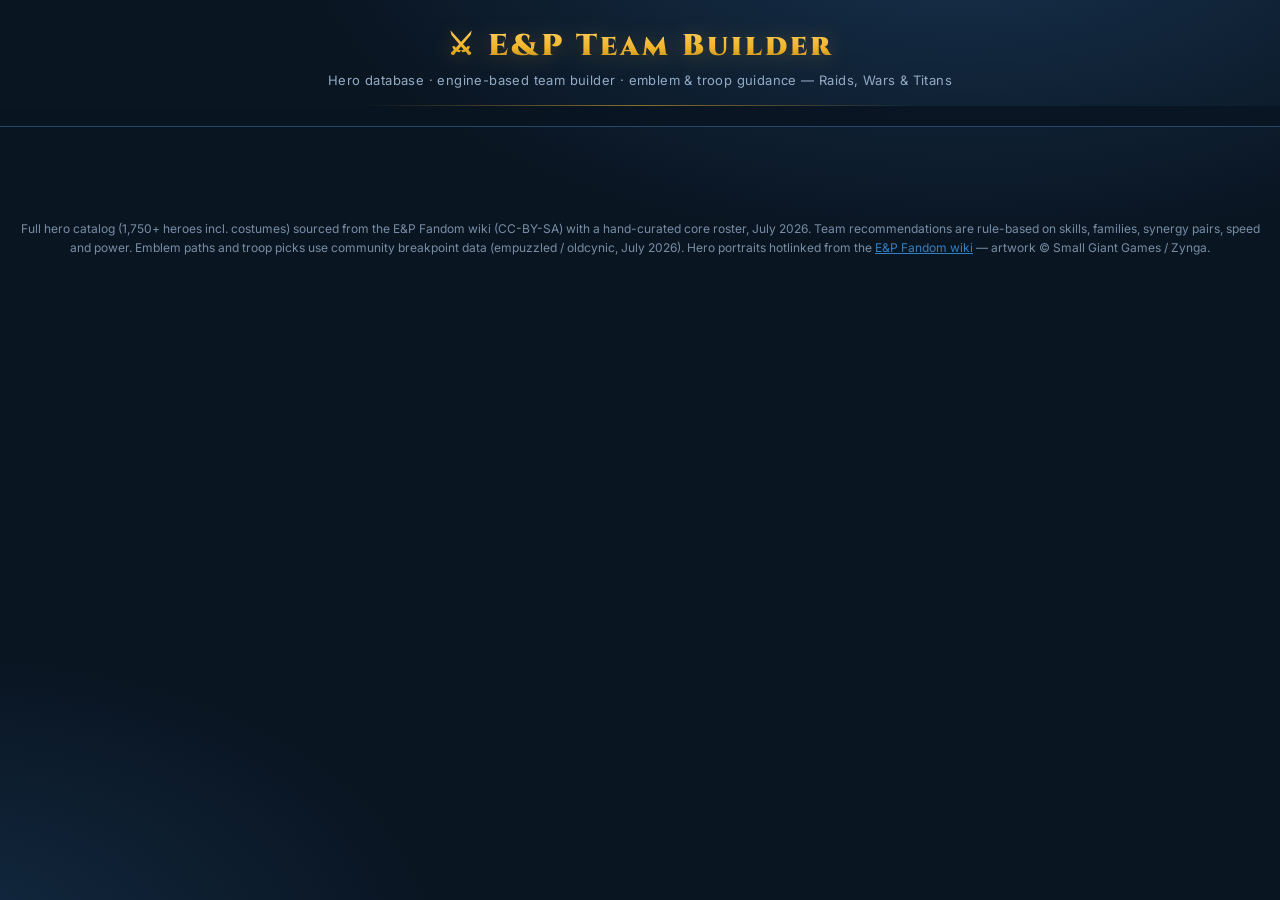
==== app_template.html @ 2db9dbaa "Add files via upload" ====
<!DOCTYPE html>
<html lang="en">
<head>
<meta charset="UTF-8">
<meta name="viewport" content="width=device-width, initial-scale=1.0">
<meta name="referrer" content="no-referrer">
<title>E&P Team Builder</title>
<link rel="preconnect" href="https://fonts.googleapis.com">
<link rel="preconnect" href="https://fonts.gstatic.com" crossorigin>
<link href="https://fonts.googleapis.com/css2?family=Cinzel:wght@600;700;900&family=Inter:wght@400;600;700;800&display=swap" rel="stylesheet">
<style>
:root{
  --bg:#0a1522; --panel:rgba(20,37,56,.75); --panel-solid:#152638; --panel2:#1c334d; --line:#27466a; --line2:#3a5f88;
  --txt:#e3edf8; --dim:#93abc4;
  --holy:#c19b1c; --dark:#7d3f9e; --ice:#2e86c1; --nature:#22995a; --fire:#cf4335;
  --gold:#f0b429; --gold2:#ffd166; --accent:#3d9be9;
  --radius:14px;
}
*{box-sizing:border-box;margin:0;padding:0}
html{scroll-behavior:smooth}
body{
  background:
    radial-gradient(1100px 560px at 75% -10%, #17334f 0%, transparent 60%),
    radial-gradient(900px 520px at -5% 105%, #122a42 0%, transparent 55%),
    var(--bg);
  color:var(--txt);
  font-family:'Inter','Segoe UI',Arial,sans-serif;
  min-height:100vh;
  font-size:14.5px;
}
::-webkit-scrollbar{width:10px;height:10px}
::-webkit-scrollbar-track{background:var(--bg)}
::-webkit-scrollbar-thumb{background:var(--line2);border-radius:6px}
::-webkit-scrollbar-thumb:hover{background:var(--accent)}

/* ---------- header & nav ---------- */
header{padding:26px 24px 18px;text-align:center;position:relative}
header:after{content:"";position:absolute;left:50%;bottom:0;transform:translateX(-50%);width:min(560px,80%);height:1px;
  background:linear-gradient(90deg,transparent,var(--gold),transparent);opacity:.55}
header h1{
  font-family:'Cinzel',serif;font-weight:900;font-size:30px;letter-spacing:3px;
  background:linear-gradient(180deg,var(--gold2),var(--gold) 55%,#a87c12);
  -webkit-background-clip:text;background-clip:text;-webkit-text-fill-color:transparent;
  filter:drop-shadow(0 2px 10px rgba(240,180,41,.25));
}
header p{color:var(--dim);font-size:13px;margin-top:6px;letter-spacing:.4px}
nav{
  display:flex;justify-content:center;gap:6px;padding:10px 12px;flex-wrap:wrap;
  position:sticky;top:0;z-index:40;
  background:rgba(10,21,34,.85);backdrop-filter:blur(12px);-webkit-backdrop-filter:blur(12px);
  border-bottom:1px solid var(--line);
}
nav button{
  background:transparent;color:var(--dim);border:1px solid transparent;
  padding:9px 16px;border-radius:999px;cursor:pointer;font-size:13.5px;font-weight:700;font-family:inherit;
  transition:all .18s ease;letter-spacing:.2px;
}
nav button:hover{color:var(--txt);background:var(--panel2)}
nav button.active{
  background:linear-gradient(180deg,#2b5782,#1c334d);color:var(--gold2);
  border-color:var(--line2);box-shadow:0 0 0 1px rgba(240,180,41,.25), 0 4px 14px rgba(0,0,0,.35);
}
main{max-width:1140px;margin:0 auto;padding:26px 20px 40px}
.tab{display:none}
.tab.show{display:block;animation:fadeUp .3s ease}
@keyframes fadeUp{from{opacity:0;transform:translateY(10px)}to{opacity:1;transform:translateY(0)}}
h2{font-family:'Cinzel',serif;color:var(--gold);font-size:22px;letter-spacing:1.2px;margin-bottom:10px}
.mcard h4{font-family:'Cinzel',serif}

/* ---------- controls ---------- */
.bar{display:flex;gap:8px;flex-wrap:wrap;align-items:center;margin-bottom:14px}
.bar input[type=text],.bar select,.addform input,.addform select,.addform textarea{
  background:var(--panel2);border:1px solid var(--line);color:var(--txt);
  padding:9px 13px;border-radius:10px;font-size:13.5px;font-family:inherit;
  transition:border-color .15s ease, box-shadow .15s ease;
}
.bar input[type=text]:focus,.bar select:focus,.addform input:focus,.addform select:focus,.addform textarea:focus{
  outline:none;border-color:var(--accent);box-shadow:0 0 0 3px rgba(61,155,233,.18);
}
.bar input[type=text]{flex:1;min-width:170px}
.chipbtn{
  background:var(--panel2);border:1px solid var(--line);color:var(--txt);
  padding:8px 14px;border-radius:999px;cursor:pointer;font-size:13px;font-weight:600;font-family:inherit;
  transition:all .15s ease;
}
.chipbtn:hover{border-color:var(--line2);transform:translateY(-1px)}
.chipbtn.on{outline:2px solid var(--gold);color:var(--gold2)}
.count{color:var(--gold);font-weight:800;margin-left:auto;font-size:13.5px;letter-spacing:.3px}
.go{
  background:linear-gradient(180deg,var(--gold2),var(--gold) 60%,#c98f13);
  color:#241a00;border:none;padding:13px 30px;border-radius:12px;
  font-size:15px;font-weight:800;cursor:pointer;letter-spacing:1px;font-family:inherit;
  box-shadow:0 6px 20px rgba(240,180,41,.28), inset 0 1px 0 rgba(255,255,255,.4);
  transition:all .18s ease;
}
.go:hover{transform:translateY(-2px);box-shadow:0 10px 26px rgba(240,180,41,.4), inset 0 1px 0 rgba(255,255,255,.4)}
.go:active{transform:translateY(0)}

/* ---------- hero cards ---------- */
.grid{display:grid;grid-template-columns:repeat(auto-fill,minmax(205px,1fr));gap:9px}
.hero{
  background:var(--panel);border:1px solid var(--line);border-left:4px solid gray;border-radius:12px;
  padding:10px 12px;cursor:pointer;user-select:none;opacity:.4;
  transition:all .18s ease;position:relative;backdrop-filter:blur(6px);
}
.hero:hover{transform:translateY(-2px);border-color:var(--line2)}
.hero.sel{opacity:1;box-shadow:inset 0 0 0 1px rgba(240,180,41,.45), 0 4px 14px rgba(0,0,0,.3)}
.hero .nm{font-weight:800;font-size:14px;letter-spacing:.2px}
.hero .meta{color:var(--dim);font-size:11.5px;margin-top:3px;line-height:1.45}
.hero .pw{float:right;color:var(--gold);font-weight:800;font-size:13px}
.el-Holy{border-left-color:var(--holy)}.el-Dark{border-left-color:var(--dark)}.el-Ice{border-left-color:var(--ice)}.el-Nature{border-left-color:var(--nature)}.el-Fire{border-left-color:var(--fire)}
.el-Holy:hover{box-shadow:0 4px 18px rgba(193,155,28,.25)}
.el-Dark:hover{box-shadow:0 4px 18px rgba(125,63,158,.3)}
.el-Ice:hover{box-shadow:0 4px 18px rgba(46,134,193,.3)}
.el-Nature:hover{box-shadow:0 4px 18px rgba(34,153,90,.3)}
.el-Fire:hover{box-shadow:0 4px 18px rgba(207,67,53,.3)}
.dbcard{opacity:1}
.sbslot.empty{background:var(--panel2);border:2px dashed var(--line2);color:var(--dim);box-shadow:none}
.selslot{outline:2px solid var(--accent) !important;outline-offset:1px}
.sbclear{position:absolute;top:6px;right:9px;cursor:pointer;font-size:12px;opacity:.75;z-index:2}
.sbclear:hover{opacity:1;color:#ffd166}
.sbpick.used{opacity:.25;pointer-events:none}
.cprow{clear:both;margin-top:7px;padding-top:6px;border-top:1px solid var(--line);font-size:11.5px;color:var(--dim);display:flex;align-items:center;gap:4px;flex-wrap:wrap}
.cprow b{color:var(--gold2);min-width:12px;text-align:center}
.cplab{font-size:10.5px;letter-spacing:.4px;text-transform:uppercase}
.cpbtn{display:inline-block;width:18px;height:18px;line-height:16px;text-align:center;border:1px solid var(--line2);border-radius:5px;cursor:pointer;user-select:none;background:var(--panel2)}
.cpbtn:hover{color:var(--gold2);border-color:var(--gold)}
.gbar{display:inline-block;width:min(240px,60vw);height:8px;background:rgba(10,21,34,.8);border:1px solid var(--line);border-radius:5px;overflow:hidden;vertical-align:middle;margin-top:3px}
.gbar span{display:block;height:100%;border-radius:5px;transition:width .25s ease}
.calc{background:rgba(10,21,34,.55);border:1px solid var(--line);border-radius:12px;padding:12px 14px;margin-top:12px}
.calchead{font-family:'Cinzel',serif;color:var(--gold);font-size:13px;letter-spacing:.5px;margin-bottom:9px}
.calcrow{display:flex;align-items:center;gap:6px;flex-wrap:wrap;margin:6px 0}
.calclab{font-size:11px;text-transform:uppercase;letter-spacing:.5px;color:var(--dim);width:82px;flex-shrink:0}
.calcbtn{background:var(--panel2);border:1px solid var(--line);border-radius:7px;padding:5px 11px;font-size:12px;cursor:pointer;user-select:none}
.calcbtn:hover{border-color:var(--line2)}
.calcbtn.on{background:linear-gradient(180deg,#2b5782,#1c334d);color:var(--gold2);border-color:var(--gold)}
.calcrange{flex:1;min-width:120px;accent-color:var(--gold)}
.calcstats{display:grid;grid-template-columns:repeat(4,1fr);gap:7px;margin-top:10px}
.cst{background:var(--panel);border:1px solid var(--line);border-left:3px solid gray;border-radius:8px;padding:7px 4px;text-align:center;font-size:11px;color:var(--dim)}
.cst b{color:var(--txt);font-size:16px}
.hport{float:left;width:44px;height:44px;border-radius:9px;margin-right:9px;object-fit:cover;object-position:top;border:1px solid var(--line2);background:#0d1b2a}
.sport{width:54px;height:54px;border-radius:50%;object-fit:cover;object-position:top;margin:4px auto 2px;border:2px solid rgba(255,255,255,.55);box-shadow:0 2px 10px rgba(0,0,0,.45);background:#0d1b2a}
.mport{width:88px;height:88px;border-radius:12px;object-fit:cover;object-position:top;border:2px solid var(--line2);background:#0d1b2a}

/* ---------- team cards ---------- */
.teamcard{
  background:var(--panel);border:1px solid var(--line);border-radius:var(--radius);
  padding:18px;margin:18px 0;backdrop-filter:blur(6px);
  box-shadow:0 8px 28px rgba(0,0,0,.28);animation:fadeUp .35s ease;
}
.teamcard h3{font-family:'Cinzel',serif;color:var(--gold);margin-bottom:4px;font-size:17px;letter-spacing:.8px}
.teamcard .sub{color:var(--dim);font-size:12.5px;margin-bottom:13px}
.lineup{display:grid;grid-template-columns:repeat(5,1fr);gap:9px}
@media(max-width:700px){.lineup{grid-template-columns:repeat(2,1fr)}}
.slot{
  border-radius:12px;padding:12px 8px;color:#fff;text-align:center;min-height:130px;
  display:flex;flex-direction:column;justify-content:center;cursor:pointer;
  position:relative;overflow:hidden;
  transition:transform .18s ease, box-shadow .18s ease;
  box-shadow:0 4px 12px rgba(0,0,0,.35), inset 0 1px 0 rgba(255,255,255,.18);
}
.slot:before{content:"";position:absolute;inset:0;background:linear-gradient(160deg,rgba(255,255,255,.16),transparent 45%);pointer-events:none}
.slot:hover{transform:translateY(-3px);box-shadow:0 10px 22px rgba(0,0,0,.45), inset 0 1px 0 rgba(255,255,255,.18)}
.slot .pos{font-size:9.5px;letter-spacing:1.6px;text-transform:uppercase;opacity:.8;font-weight:700}
.slot .n{font-weight:800;font-size:14px;margin:4px 0;text-shadow:0 1px 3px rgba(0,0,0,.5)}
.slot .d{font-size:11px;opacity:.92}
.tankslot{outline:2px solid rgba(240,180,41,.75);outline-offset:1px}
.bg-Holy{background:linear-gradient(165deg,#d8b62e,#8a6d0d)}
.bg-Dark{background:linear-gradient(165deg,#9455b8,#5b2a78)}
.bg-Ice{background:linear-gradient(165deg,#3f9ad8,#1c5e8f)}
.bg-Nature{background:linear-gradient(165deg,#2eb56e,#177a43)}
.bg-Fire{background:linear-gradient(165deg,#e05a4b,#9e2f24)}
.why{
  background:rgba(28,51,77,.55);border-left:3px solid var(--gold);border-radius:10px;
  padding:12px 15px;margin-top:13px;font-size:13px;line-height:1.65;
}
.why b{color:var(--gold2)}
.pill{
  display:inline-block;background:var(--panel2);border:1px solid var(--line);border-radius:999px;
  padding:3px 11px;font-size:11px;color:var(--dim);margin:2px;font-weight:600;letter-spacing:.2px;
}
.note{
  background:rgba(28,51,77,.5);border-left:3px solid var(--accent);
  padding:11px 15px;border-radius:10px;color:var(--dim);font-size:13px;margin:12px 0;line-height:1.6;
}
.note b{color:var(--txt)}
.selrow{display:flex;gap:10px;align-items:center;flex-wrap:wrap;margin-bottom:14px}
.selrow label{font-size:13.5px;color:var(--dim);font-weight:600}
.addform{display:grid;grid-template-columns:repeat(auto-fit,minmax(180px,1fr));gap:10px;margin-top:12px}
.addform textarea{grid-column:1/-1;min-height:74px}
.addform select,.addform input,#lgTeam select,#lgEnemy select{min-width:0;width:100%}
details{margin-top:18px}
summary{cursor:pointer;color:var(--accent);font-weight:700;font-size:14px}
summary:hover{color:var(--gold2)}

/* ---------- modal ---------- */
.modal{
  position:fixed;inset:0;background:rgba(4,10,18,.72);display:none;z-index:50;
  overflow:auto;padding:34px 14px;backdrop-filter:blur(6px);-webkit-backdrop-filter:blur(6px);
}
.modal.show{display:block}
.mcard{
  max-width:790px;margin:0 auto;background:linear-gradient(180deg,#182c44,#12233a);
  border:1px solid var(--line2);border-radius:16px;padding:22px 26px;
  box-shadow:0 24px 70px rgba(0,0,0,.55);animation:fadeUp .28s ease;
}
.mcard h4{color:var(--gold);margin:16px 0 5px;font-size:15px;letter-spacing:.8px}
.mcard p{font-size:13.5px;line-height:1.65;color:var(--txt)}
.mcard .note{margin:6px 0}
footer{text-align:center;color:var(--dim);font-size:12px;padding:26px 16px;line-height:1.6;opacity:.8}
@media(max-width:640px){
  header h1{font-size:22px;letter-spacing:2px}
  main{padding:18px 12px 32px}
  .grid{grid-template-columns:repeat(auto-fill,minmax(160px,1fr))}
}
</style>
</head>
<body>
<header>
  <h1>⚔ E&P Team Builder</h1>
  <p>Hero database · engine-based team builder · emblem &amp; troop guidance — Raids, Wars &amp; Titans</p>
</header>
<nav id="nav"></nav>
<main>

<section class="tab" id="tab-roster">
  <h2>My Roster</h2>
  <div class="note">The full catalog is here — <b>select only the heroes you own</b>, then set <b>copies</b> (duplicates can fill multiple war teams) and <b>🎭 costumes owned</b> (each adds a stat bonus the engine counts). Team suggestions use your selection; the Hero Database tab always shows everyone.</div>
  <div class="bar">
    <button class="chipbtn" id="rvMine">👤 My heroes</button>
    <button class="chipbtn" id="rvAll">➕ Add heroes</button>
  </div>
  <div class="bar">
    <input type="text" id="search" placeholder="Search heroes…">
    <select id="fClass"><option value="">All classes</option></select>
    <select id="fFam"><option value="">All families</option></select>
    <span class="count" id="selCount"></span>
  </div>
  <div class="bar" id="elFilters"></div>
  <div class="bar">
    <button class="chipbtn" id="selAll">Select all shown</button>
    <button class="chipbtn" id="selNone">Clear all</button>
    <button class="chipbtn" id="rosterExport">⬇ Export roster</button>
    <label class="chipbtn" style="cursor:pointer">⬆ Import roster<input type="file" id="rosterImport" accept=".json" style="display:none"></label>
  </div>
  <div class="grid" id="heroGrid"></div>
  <details>
    <summary>➕ Add a hero not in the database</summary>
    <div class="note">Paste the hero's special-skill text and the app will auto-detect its roles (heal, taunt, mana control, etc.). Custom heroes are saved in your browser.</div>
    <div class="addform">
      <input id="anName" placeholder="Name">
      <select id="anEl"><option>Fire</option><option>Ice</option><option>Nature</option><option>Holy</option><option>Dark</option></select>
      <select id="anSpeed"><option>Very Fast</option><option>Fast</option><option selected>Average</option><option>Slow</option><option>Very Slow</option><option>Charge</option><option>Magic</option></select>
      <input id="anFam" placeholder="Family">
      <select id="anCls"><option>Barbarian</option><option>Cleric</option><option>Druid</option><option>Fighter</option><option>Monk</option><option>Paladin</option><option>Ranger</option><option>Rogue</option><option>Sorcerer</option><option>Wizard</option></select>
      <input id="anPw" placeholder="Power (e.g. 1700)" type="number">
      <textarea id="anSkill" placeholder="Paste special skill + passives text here for auto-tagging…"></textarea>
      <button class="chipbtn" id="anAdd">Add hero</button>
    </div>
  </details>
</section>

<section class="tab" id="tab-db">
  <h2>Hero Database</h2>
  <div class="note">Browse every hero — search name, skill or passive text (try "taunt", "revive", "fiend"), filter, then click any hero for full details, an <b>emblem path</b>, a <b>troop recommendation</b> and their <b>best partners</b>. Heroes in team suggestions are clickable too.</div>
  <div class="bar">
    <input type="text" id="dbSearch" placeholder="Search name, skill or passive text…">
    <select id="dbEl"><option value="">All elements</option><option>Fire</option><option>Ice</option><option>Nature</option><option>Holy</option><option>Dark</option></select>
    <select id="dbClass"><option value="">All classes</option></select>
    <select id="dbRarity"><option value="">All rarities</option><option value="5">5★</option><option value="4">4★</option><option value="3">3★</option><option value="2">1–2★</option></select>
    <select id="dbSpeed"><option value="">All speeds</option></select>
    <select id="dbFam"><option value="">All families</option></select>
    <select id="dbTag"><option value="">All roles</option></select>
    <select id="dbSort"><option value="power">Sort: Power</option><option value="name">Sort: Name</option><option value="speed">Sort: Speed</option></select>
  </div>
  <div class="bar"><span class="count" id="dbCount"></span></div>
  <div class="grid" id="dbGrid"></div>
</section>

<section class="tab" id="tab-builder">
  <h2>Team Builder</h2>
  <div class="note">Build any five-hero team and get <b>live analysis</b> — synergy rules firing, anti-synergy warnings, speed curve, colors and an engine score <b>graded against the best team your roster can field</b> (Very weak → Elite). Click a slot to select it, then click a hero below to place them (or just click heroes to fill left-to-right). Save teams and log results in one click. Every suggestion card also has a 🛠️ button that opens it here.</div>
  <div class="bar" data-ctxbar></div>
  <div class="lineup" id="sbSlots"></div>
  <div class="bar" style="margin-top:10px">
    <button class="chipbtn" id="sbArrange">✨ Auto-arrange</button>
    <button class="chipbtn" id="sbClear">Clear team</button>
    <input type="text" id="sbName" placeholder="Team name…" style="max-width:200px">
    <button class="chipbtn" id="sbSave">💾 Save team</button>
  </div>
  <div id="sbAnalysis"></div>
  <div id="sbSaved"></div>
  <h2 style="margin-top:18px;font-size:17px">Pick heroes</h2>
  <div class="bar">
    <input type="text" id="sbSearch" placeholder="Search heroes…">
    <select id="sbEl"><option value="">All elements</option><option>Fire</option><option>Ice</option><option>Nature</option><option>Holy</option><option>Dark</option></select>
  </div>
  <div class="grid" id="sbGrid"></div>
</section>

<section class="tab" id="tab-counter">
  <h2>Counter-Planner</h2>
  <div class="note">Enter an enemy defense (any hero in the catalog — you don't need to own them; middle slot = their tank). The app reads their threats and builds the best counter from <b>your roster</b>: heal-block against healers, anti-revive against Nine Lives, bypass against counterattack. Save enemy defenses for war planning.</div>
  <div class="bar" data-ctxbar></div>
  <div class="lineup" id="enSlots"></div>
  <div class="bar" style="margin-top:10px">
    <button class="chipbtn" id="enClear">Clear enemy team</button>
    <input type="text" id="enName" placeholder="Enemy / war target name…" style="max-width:220px">
    <button class="chipbtn" id="enSave">💾 Save enemy defense</button>
  </div>
  <div id="enOut"></div>
  <div id="enSaved"></div>
  <h2 style="margin-top:18px;font-size:17px">Pick enemy heroes (full catalog)</h2>
  <div class="bar">
    <input type="text" id="enSearch" placeholder="Search heroes…">
    <select id="enEl"><option value="">All elements</option><option>Fire</option><option>Ice</option><option>Nature</option><option>Holy</option><option>Dark</option></select>
  </div>
  <div class="grid" id="enGrid"></div>
</section>

<section class="tab" id="tab-defense">
  <h2>Raid / War Defense</h2>
  <div class="note">Builds defenses around <b>engines</b>: family synergies, always-on passives, taunt→payoff loops, mana denial + heal-block chains — then checks speed curve and element spread. Top 3 options shown. <b>Scores are graded against the strongest lineup your roster can field</b> under the selected battle rules — 100% = your ceiling.</div>
  <div class="bar" data-ctxbar></div>
  <div class="bar">
    <button class="go" onclick="runDefense()">Build my best defenses</button>
    <button class="chipbtn" onclick="runRuleMatrix()" style="padding:12px 18px">📜 Best team for every battle rule</button>
  </div>
  <div id="defOut"></div>
  <div id="ruleMatrixOut"></div>
</section>

<section class="tab" id="tab-offense">
  <h2>Raid Offense (3-2 stack)</h2>
  <div class="selrow">
    <label>Enemy tank color:</label>
    <span id="tankColors"></span>
  </div>
  <div class="bar" data-ctxbar></div>
  <div id="offOut"></div>
</section>

<section class="tab" id="tab-war">
  <h2>War Offense — 6 Teams</h2>
  <div class="note">Six attack teams with no hero reused, each color-stacked against a different tank color, each with a healer/support pair where possible.</div>
  <div class="bar" data-ctxbar></div>
  <button class="go" onclick="runWar()">Build my 6 war teams</button>
  <div id="warOut"></div>
</section>

<section class="tab" id="tab-titan">
  <h2>Titans</h2>
  <div class="selrow">
    <label>Titan color:</label>
    <span id="titanColors"></span>
  </div>
  <div id="titanOut"></div>
</section>

<section class="tab" id="tab-log">
  <h2>Battle Log</h2>
  <div class="note">Log battles as you play — over time this shows which teams actually win <b>for you</b>. Saved in your browser; Export to back it up.</div>
  <div class="note" style="border-left-color:var(--gold)">
    <div data-learnbadge>🧠 Learning: no community data loaded yet</div>
    <label style="display:block;margin-top:8px;cursor:pointer"><input type="checkbox" id="shareToggle"> <b>Share my battle results with the alliance tool</b> — anonymous (a random ID, hero names, result, war rule). Helps the recommendations learn what actually wins. You can turn this off anytime.</label>
  </div>
  <div class="addform">
    <select id="lgMode"><option>Raid Attack</option><option>Raid Defense</option><option>War Attack</option><option>Tournament</option></select>
    <select id="lgResult"><option>Win</option><option>Loss</option></select>
    <input id="lgNote" placeholder="Notes (key moment, what actually decided it…)">
    <div style="grid-column:1/-1"><div class="cplab" style="margin:6px 0 2px">🎲 Board luck <span style="text-transform:none;color:var(--dim)">— one tap, be honest: lucky wins count less, unlucky losses count more</span></div><div id="lgBoard" style="display:flex;gap:6px;flex-wrap:wrap"><button type="button" class="chipbtn" data-b="bad">😖 Bad board</button><button type="button" class="chipbtn on" data-b="normal">😐 Normal</button><button type="button" class="chipbtn" data-b="great">🍀 Great board</button></div></div>
    <div style="grid-column:1/-1"><div class="cplab" style="margin:6px 0 2px">📏 Margin <span style="text-transform:none;color:var(--dim)">— optional: how decisive was it? (tap again to clear)</span></div><div id="lgMargin" style="display:flex;gap:6px;flex-wrap:wrap"><button type="button" class="chipbtn" data-v="close">😅 Close</button><button type="button" class="chipbtn" data-v="comfortable">👍 Comfortable</button><button type="button" class="chipbtn" data-v="blowout">💪 Blowout</button></div></div>
    <div style="grid-column:1/-1;display:none" id="lgWhyRow"><div class="cplab" style="margin:6px 0 2px">💥 Why the loss? <span style="text-transform:none;color:var(--dim)">— optional, one tap</span></div><div id="lgWhy" style="display:flex;gap:6px;flex-wrap:wrap"><button type="button" class="chipbtn" data-v="misplay">🤦 Misplay</button><button type="button" class="chipbtn" data-v="matchup">🧩 Bad matchup</button><button type="button" class="chipbtn" data-v="powergap">📉 Power gap</button></div></div>
    <div style="grid-column:1/-1"><div class="cplab" style="margin:2px 0">⚔ Your team</div><div id="lgTeam" style="display:grid;grid-template-columns:repeat(auto-fit,minmax(120px,1fr));gap:6px"></div></div>
    <div style="grid-column:1/-1"><div class="cplab" style="margin:6px 0 2px">⭐ Your MVP <span style="text-transform:none;color:var(--dim)">— optional: tap who carried</span></div><div id="lgMvp" style="display:flex;gap:6px;flex-wrap:wrap"></div></div>
    <div style="grid-column:1/-1"><div class="cplab" style="margin:6px 0 2px">🛡 Enemy team <span style="text-transform:none;color:var(--dim)">— optional, but it trains the counter engine</span></div><div id="lgEnemy" style="display:grid;grid-template-columns:repeat(auto-fit,minmax(120px,1fr));gap:6px"></div></div>
    <div style="grid-column:1/-1"><div class="cplab" style="margin:6px 0 2px">🎯 Biggest threat <span style="text-transform:none;color:var(--dim)">— optional: tap the enemy that wrecked your plan</span></div><div id="lgThreat" style="display:flex;gap:6px;flex-wrap:wrap"></div></div>
    <button class="chipbtn" id="lgAdd">➕ Log battle</button>
    <button class="chipbtn" id="lgExport">Export JSON</button>
    <label class="chipbtn" style="text-align:center">Import<input type="file" id="lgImport" style="display:none"></label>
  </div>
  <div id="lgStats"></div>
  <div id="lgTable"></div>
</section>

<div class="modal" id="heroModal"></div>
</main>
<footer>Full hero catalog (1,750+ heroes incl. costumes) sourced from the E&P Fandom wiki (CC-BY-SA) with a hand-curated core roster, July 2026. Team recommendations are rule-based on skills, families, synergy pairs, speed and power. Emblem paths and troop picks use community breakpoint data (empuzzled / oldcynic, July 2026). Hero portraits hotlinked from the <a href='https://empiresandpuzzles.fandom.com' style='color:var(--accent)'>E&P Fandom wiki</a> — artwork © Small Giant Games / Zynga. </footer>

<script>
const BASE_HEROES = __HERO_DATA__;
/* ===== community learning config ===== */
const SHARE_ENDPOINT = "https://script.google.com/macros/s/AKfycbzjQKdZzmf9QwwiXaBBofG3qHm-GkV03Sjt183ctfb8reunrWj9h_r3ie7_43DEDZBY/exec"; // <- set after setup (see SETUP_LEARNING.md)
let WR = null; // community win-rate data loaded from winrates.json
function learnAdj(h){
  if(!WR||!WR.hero) return 0;
  const rec = WR.hero[(typeof baseOf==="function"?baseOf(h):h.name)] || WR.hero[h.name];
  if(!rec||!rec.g) return 0;
  const K=20, SCALE=45;               // K = prior strength, SCALE = max +/- swing
  return (rec.g/(rec.g+K))*((rec.w/rec.g)-0.5)*SCALE;
}

/* ---------- constants ---------- */
const ELS = ["Fire","Ice","Nature","Holy","Dark"];
const STRONG = {Fire:"Nature",Nature:"Ice",Ice:"Fire",Holy:"Dark",Dark:"Holy"};   // attacker color -> beats tank color? (Fire strong vs Nature)
const COUNTER = {Fire:"Ice",Nature:"Fire",Ice:"Nature",Holy:"Dark",Dark:"Holy"};  // tank color -> color to bring vs it? computed below
const BRING = {}; ELS.forEach(t=>{ BRING[t] = Object.keys(STRONG).find(a=>STRONG[a]===t); }); // vs tank t bring BRING[t]
const SPEED = {"Very Fast":5,"Fast":4,"Charge":3.5,"Ninja":3.5,"Magic":3.5,"Styx":3.5,"Changing Tides":3.5,"Dancer":4,"Average":3,"Slow":2,"Very Slow":1};
const FAMS = {
 "Wild Cat":{w:14,max:3,d:"dodge chance + counter-damage scales per member; Nine Lives attrition"},
 "Brave & Beautiful":{w:12,max:3,d:"Humility charges faster; shared Beautiful Inside sustain"},
 "Construct":{w:10,max:3,d:"multiple charging cores = Killer Bot flood stripping enemy minions"},
 "Shark":{w:12,max:2,d:"Water-damage counterattack on anyone who specials them"},
 "Vegetable":{w:12,max:3,d:"stacking fiend engine that eats enemy healing"},
 "Outlaws":{w:12,max:3,d:"+50→70% critical chance for all members"},
 "Forsaken":{w:12,max:3,d:"crit + health bonus; Insanity floods and Minion Corruption"},
 "Cultist":{w:8,max:3,d:"Moth Dust every turn; punishes cleansers"},
 "Moth":{w:8,max:3,d:"Moth Dust every turn; punishes cleansers"},
 "Astral Dwarf":{w:10,max:3,d:"auto-dispels enemy buffs every turn + mana-cut resistance"},
 "Slime":{w:8,max:3,d:"all summoned minions/fiends gain attack"},
 "Nidavellir":{w:6,max:3,d:"+atk/def/HP per member"},
 "Mahayoddha":{w:10,max:3,d:"Growth: stacking +atk/+def every turn — long-fight monster"},
 "Myrkheim":{w:6,max:3,d:"resistance to Special Skill damage"},
 "Garrison Guard":{w:8,max:3,d:"free Mega Minion at battle start per member"},
 "Fox":{w:8,max:3,d:"stacking dodge chance"},
 "Plains Hunter":{w:6,max:4,d:"stacking attack bonus + Hunter's Marks"},
 "Woodland Faun":{w:8,max:2,d:"mana-cut resistance + anti-minion damage"},
 "Investigator":{w:10,max:3,d:"+20→40% attack AND health"},
 "Beach Party":{w:8,max:3,d:"stacking DoT resistance"},
 "Beowulf":{w:8,max:2,d:"cleanse when hit by specials"},
 "Titan Hunter":{w:6,max:3,d:"mana at battle start; huge vs Titans"},
 "Yang Jian Ghosts":{w:8,max:2,d:"mana refund when Ghost forms expire"},
 "Fleur de Sang":{w:8,max:2,d:"Blood Lily marks drain into family healing"},
 "Astral Elves":{w:6,max:2,d:"status effects last +1 turn"},
 "Kingdom":{w:4,max:3,d:"war Morale Boost"},
 "Sun":{w:5,max:3,d:"buff dispel on cast"},"Moon":{w:5,max:3,d:"cleanse on cast"},
 "Morlovia":{w:5,max:3,d:"+mana generation"},"Goblin":{w:5,max:3,d:"boosted-health removal when hit"},
 "Classic":{w:3,max:5,d:"+atk/def/heal; Superior talents at CL20"}
};


/* ---------- knowledge layer ---------- */
const HERO_NOTES = {
"Toon Poseidon":{o:"Fast 450% snipe + 3-turn team immunity to mana ailments and silence — lead him into mana-cutters.",d:"Sniper flank; Toon resist shrugs off 75% of ailments, mana cuts and dispels."},
"Toon Hel":{o:"Stops ALL enemy mana regen for 3 turns — cast right before their heroes charge.",d:"Mana-stop stalls the attacker mid-combo; Toon resist."},
"Seraphine":{o:"AoE nuke + healing block + mana slow — fire BEFORE their healer charges.",d:"Heal-block flank turns their sustain off; Beautiful Inside converts DoTs into self-healing."},
"Ivete":{o:"485% hit-3 + delayed uncleansable AoE Paralyze — breaks their charge turn.",d:"Paralyze punishes slow setups, but she is squishy on a wing at high cups."},
"Rawn":{d:"Taunt + Nine Lives x9 + Lithe Frame — near-unkillable wall with AoE knockdown.",o:"Portable taunt to shield squishy stacks from AoE defenses."},
"Cerissa":{o:"1100 boosted health + stacking damage reduction; re-heals every time an ally casts — glue for any stack.",d:"Overheal flank that outpaces chip damage."},
"Laurent":{d:"Purpose-built tank: Taunt + Stoneskin, and at 60 Humility a 600% bypass snipe.",o:"Bring into counterattack teams — Stoneskin ignores the reflect."},
"Zondalath":{o:"45% heal + UNDISPELLABLE -50% team damage + ramping attack gift — best all-round support in the roster.",d:"Hinder Mana passive: enemies get -80% mana from skills; undispellable team DR."},
"Auberguy":{o:"-800 max HP AoE + buff harvest + evolving fiend engine. Very Slow — pair with a mana battery.",d:"Fiends eat the attacker healing every single turn."},
"Borgholf":{o:"Ice-titan MVP: Spike Traps -65% def vs Ice titans and starts charged.",d:"Better spent on offense and titans."},
"Hu Sanniang":{o:"Crit sniper; cleanses your team on crit and stacks +damage on the target."},
"Indigon":{o:"AoE + stacking +6% damage taken + fiend engine that ignores counterattacks and ailment immunity."},
"Vernon":{o:"Edge-sniper that forces enemy wings to HEAL YOUR team (Mindless Heal) — great vs reverse formations."},
"Halwinter":{d:"Classic wall: Taunt + 120% counter + 50% DR + ailment immunity, plus Killer Bot core.",o:"Defensive kit — keep him home."},
"Bonga":{o:"415% AoE + Tokri minions that STEAL a buff on every hit; Mahayoddha growth ramps each turn."},
"Gastille":{o:"THE tile multiplier: +150% normal attack for all five + 55% damage amp. Best raid and titan support you own — power stat is irrelevant.",d:"Keep him on offense; no defensive value."},
"Lyria":{o:"VF bypass sniper; Bard passive gives ALL enemies -50% mana from specials and cuts revives to 20% — the Nine Lives killer."},
"Merith":{o:"-1000 max HP hit-3 + dispel + delayed Paralyze; stacks revival reduction with Lyria (~3% effective revives)."},
"Edwin":{o:"AoE that bypasses buffs and LOCKS ailments in (no cleansing for 3 turns) — sets up your DoT stack."},
"Thaffer":{o:"Steals 25% mana + 70% of the target healing — single-target sustain killer.",d:"Nine Lives nuisance wing."},
"Gardered":{o:"Toxin + Deep Sleep on the wings; Moth Dust passive punishes cleansers."},
"Motsognir":{o:"Team-wide BYPASS + Frostfall Ward + ramping attack — the answer to counterattack and taunt defenses."},
"Lennart":{d:"Taunt + Nine Lives Wild Cat wall.",o:"AoE claw + attack delay."},
"Imagus":{o:"Lasting Greed converts their next 3 ailment-events into mana loss; halves enemy stacks.",d:"Nine Lives."},
"Zestique":{o:"Heal + 30% mana to neighbours + Slime Mega Minion — flank her next to a Very Slow nuker."},
"Gooric":{o:"+60% attack team-wide + Slime Revive insurance — cross-colour tile buffer for any stack."},
"Chloris":{o:"Uncleansable +50% attack while boosted — premium titan and tile buffer."},
"Salimata":{o:"Fast +45% team attack + heal — the Fire stack engine."},
"Hongyunxing":{o:"HoT + mana drip + auto-cleanse at the end of every turn — sustain engine vs DoT teams."},
"Elyzabel de Tuilleres":{o:"465% hit-3 + team immunity to skill-block + Sanguine Bat minions marking Blood Lilies."},
"Food Mimic":{o:"500% never-miss snipe that heals the team for 30% of damage, then the chest closes: 2 turns immune.",d:"Wing that hits, heals and hides."},
"Domitia":{d:"610-755% execute + dispel; Stylish converts 65% of incoming debuffs into buffs.",o:"Executes wounded targets and strips buffs on the way in."},
"Featherweight":{d:"Tank-slot vampire: steals buffs, 85% of healing AND ramping mana from the middle three.",o:"Slow — needs board control on offense."},
"Hai'Kala":{o:"Chain heal + cleanse + destroys allied fiends + Shark Mega Minion granting dispel immunity — premium sustain.",d:"Shark counter chips everyone who specials her."},
"Sha-Arr":{o:"650% snipe + one extra hit per allied minion + -50% attack — minion-army finisher.",d:"Shark counter + dispel-immunity minions."},
"Dancrag":{d:"45% heal + up to 65% revive chance + 4-turn team ailment immunity — the reset button.",o:"Same reset vs ailment-heavy defenses."},
"He Gui":{o:"Dispel + 565% + huge stubborn DoT; if burst below 75% he ghosts: 2 turns untouchable, auto-hitting.",d:"Anti-snipe — killing him fast triggers Vengeful Ghost."},
"Melonius":{o:"25-50% team mana + Uproot removes even UNCLEANSABLE ailments — enables Very Slow nukers.",d:"Mana battery the attacker cannot ignore."},
"Pansius":{d:"Uncleansable Mesmerize (-40% def vs specials) + Camouflage: untargetable for 5 turns after casting.",o:"Softens priority targets for your snipers."},
"Hei Wu Chang":{o:"430% hit-3 that BYPASSES buffs + blocks all revives for 4 turns — bring vs Nine Lives and revive comps."},
"Zarek":{d:"VF 12-hit bleeder with Nine Lives x9 — the unkillable wing.",o:"Tile-count nuker in Nature stacks."},
"Ott":{o:"Overheal + Firestorm Ward + team dispel-immunity — anti-burst support.",d:"Sturdy support flank; Molten Core chips."},
"Bubo":{o:"Cleanse + destroys enemy-planted fiends on your team + 1550 overheal + Growth — the anti-fiend tech."},
"Tengo":{d:"Taunt tank whose delayed 480-1243 AoE bomb charges off the damage he soaks; heals 30% of his hit.",o:"Taunt cover for glass cannons."},
"Ajay":{o:"Chaining Bleed sniper with +150% vs minions — shreds minion walls."},
"Haradea":{d:"Hinder Mana: enemies gain -80% mana from ALL skills and passives, always on; punishes mana gains for 850.",o:"Same strangle works on offense vs mana-battery defenses."},
"Hiyori":{o:"Charge healer: at x3, 55% heal + 60% mass revive chance + full cleanse + mana engine."},
"Duval":{d:"Auto-Ransacks a buff (even undispellable) EVERY turn + Cheat Death redirects his first death.",o:"Steals Taunt and counterattack buffs before your stack swings."},
"Skiff":{o:"VF +45% team dodge + ailment and dispel immunity — opener vs AoE defenses.",d:"Dodge screen for slower chargers."},
"Nyctalos":{o:"Insanity flood; at 70 their minions become YOUR fiends — bring vs minion summoners.",d:"Ocular Rays chip the whole attack team."},
"Avestalon":{o:"Fire-titan specialist: Spike Traps + shield crit buff; modest in raids."},
"Rochefort":{o:"565% + delayed 626 AoE if the target dies — snowball finisher.",d:"Musketeer Cover redirects damage to him."},
"Meenakshi":{d:"150% team counterattack + mana per counter — punishes tile spam.",o:"Counter shell vs hit-3 defenses."},
"Inanis":{o:"3x350% with stacking +damage and Insanity on every hit."},
"Kadath":{o:"Fear strips buffs, blocks new ones and makes the target friendly-fire — priority-target disabler."},
"Shareef":{o:"Transforms enemy attack/def/mana buffs into matching AILMENTS — the anti-buff bomb."},
"Glacivolt":{o:"AoE -30 to -55% defense + frost — tile amplifier for Ice stacks."},
"Medea":{o:"-50/-75% healing received + forces the target to heal YOUR team — sustain killer."},
"Atlanteia":{o:"Corrosive Frost AoE + steals 28% of ALL enemy generated mana for 4 turns."},
"Sliposi":{o:"30% mana + Slime Mega Minions to the edges — mana battery for corner nukers."},
"Grendel's Mother":{o:"Ramping 1230 Curse + -60% healing marks; gains mana whenever enemies buff.",d:"Anti-buff battery that ramps attack when hit."},
"Milena":{o:"Magic charge: x1 heal + cleanse, x2 420% AoE + dispel — flexible answer hero."},
"Tealmoine":{o:"Steals ALL target buffs + uncleansable Deep Sleep + team heal."},
"Maegwyn":{o:"50% heal + regen + -40% team damage taken — Astral Dwarf sustain with minion immunity."},
"Emblem Mimic":{o:"480% never-miss + spreading poison; farms class emblems while you play."},
"Revna":{o:"Team-wide ailment REFLECT for 4 turns — sends their DoTs back."},
"Fungustine":{o:"1000 overheal + Sticky Surface steals a buff from every attacker + dispel immunity."},
"Astrid":{o:"50% heal + 40% mass-revive roll + 20% chance any damage drops to 1 — comeback healer."},
"Khatrox":{o:"Stored-damage AoE + mass Insanity — chaos bomb that charges while tanking.",d:"Absorbs damage while charging; Insanity spreads."},
"Hysteria":{d:"Taunt that inflicts 10 Insanity on the attacker EVERY time she is hit — they drive themselves mad.",o:"Insanity taunt vs special-spam."},
"Gwendoline":{o:"70% heal-3 + transforms into a 200% attack Yag-Mago that AoEs and revives."},
"Ustad Anand":{o:"Crit AoE + Growth Boon; Mahayoddha ramp partner for Bonga."},
"Fimafeng":{o:"Self-cleanse + flat 3000 nuke that never misses + team mana/def stacks."},
"Fafnir":{o:"Flat 2100 hit-3 + 35% damage amp — titan and stack amplifier."},
"Salvatore":{o:"Dire Ghost pressure with Insanity; self-reset via Full Removal."},
"Vivica":{o:"42% heal + 63% defense — budget sustain; costume boosted."},
"Hathor":{o:"Fast def-down sniper; Moon family cleanse synergy."},
"Hua Pi Gui":{o:"500% to 5 random enemies + forces them to cast Mindless Heal for 5 turns — their charged heroes heal YOUR team instead of firing; refunds herself 25% mana.",d:"Vengeful Haunting punishes burst (2 turns untouchable, auto 450% + dispel); forced Mindless Heals turn the attacker's own mana engine against them."}
};
const TAGDESC={growth:"Growth stacks — persist even through Equalizer wipes",wither:"Wither defense cut — persists through Equalizer wipes",taunt:"taunt soaks specials",healer:"sustain",bigheal:"big team heal",revive:"revive safety net",cleanse:"cleanses ailments",dispel:"strips enemy buffs",manactl:"cuts enemy mana",healblock:"blocks enemy healing",aoe:"AoE damage",sniper:"heavy single-target hit",hit3:"hits three",minions:"minion summoner",fiends:"fiend pressure that eats healing",dot:"damage over time",defdown:"defense-down amplifies everything",atkbuff:"attack buff multiplies all tiles",crit:"critical chance",ninelives:"revives up to 9x (Nine Lives)",counter:"counterattack",teamimmune:"team immunity",insanity:"Insanity pressure",amp:"amplifies damage taken",engine:"always-on passive engine",wall:"damage-reduction wall",cc:"crowd control",bypass:"bypasses defensive buffs",overheal:"boosted health past max",antirevive:"prevents or punishes revives",dodge:"dodge chance",minionhate:"destroys or punishes minions",titanspec:"Titan specialist",insimmune:"immune to Insanity"};
function noteFor(h,ctx){
  const base=h.name.replace(/ \(2\)$/,"");
  const n=HERO_NOTES[base];
  if(n){ if(n[ctx]) return n[ctx]; if(n.o) return n.o; if(n.d) return n.d; }
  const t=h.tags.filter(x=>TAGDESC[x]).slice(0,4).map(x=>TAGDESC[x]).join("; ");
  return t?t+".":"raw stats — no standout mechanic tagged.";
}

/* ---------- state ---------- */
let HEROES = BASE_HEROES.slice();
let sel = new Set();
let OWN = {};
let RV = "mine"; // roster view: mine | all
let elFilter = new Set();
const store = {
  get(k){ try{ return JSON.parse(localStorage.getItem(k)); }catch(e){ return null; } },
  set(k,v){ try{ localStorage.setItem(k, JSON.stringify(v)); }catch(e){} }
};
(function init(){
  const custom = store.get("epCustom")||[];
  HEROES = HEROES.concat(custom);
  let own = store.get("epOwn");
  if(!own){ // migrate old flat selection (X + "X (2)" entries -> copies)
    own = {};
    (store.get("epSel")||[]).forEach(n=>{
      const m=n.match(/^(.*) \((\d)\)$/);
      const base=m?m[1]:n;
      if(!HEROES.some(h=>h.name===base)) return;
      own[base]=own[base]||{n:1,c:0};
      if(m) own[base].n=Math.max(own[base].n,+m[2]);
    });
  }
  OWN = own;
  sel = new Set(Object.keys(OWN).filter(n=>HEROES.some(h=>h.name===n)));
  RV = sel.size ? "mine" : "all";
})();
const baseName = n=>n.replace(/ \(\d\)$/,"");
const H_BY_NAME = Object.fromEntries(HEROES.map(h=>[h.name,h]));
function baseOf(h){ if(typeof h==="string") h=H_BY_NAME[h]||{name:h}; return h.base || baseName(h.name); }
function findHero(n){
  let h=HEROES.find(x=>x.name===n); if(h) return h;
  const m=n.match(/^(.*) \((\d)\)$/);
  if(m){ const b=HEROES.find(x=>x.name===m[1]); if(b) return Object.assign({},b,{name:n}); }
  return null;
}
function roster(){
  const out=[];
  sel.forEach(n=>{
    const h=HEROES.find(x=>x.name===n); if(!h) return;
    out.push(h);
    const o=OWN[n]||{n:1};
    for(let k=2;k<=Math.min(o.n||1,4);k++){ const c=findHero(n+" ("+k+")"); if(c) out.push(c); }
  });
  return out;
}
function sbPool(){
  const extra=[];
  Object.entries(OWN).forEach(([n,o])=>{
    for(let k=2;k<=Math.min(o.n||1,4);k++){ const c=findHero(n+" ("+k+")"); if(c&&!HEROES.some(x=>x.name===c.name)) extra.push(c); }
  });
  return HEROES.concat(extra);
}
function adjustOwn(n,k,d){
  const o=OWN[n]; if(!o) return;
  if(k==="n") o.n=Math.max(1,Math.min(4,(o.n||1)+d));
  else o.c=Math.max(0,Math.min(5,(o.c||0)+d));
  save(); renderGrid();
}
const T = (h,t)=>h.tags.includes(t);

/* ---------- auto-tagger (same rules as the build script) ---------- */
function autoTags(sp){
  const t=[], has=rx=>rx.test(sp);
  if(/(gets?|gains?|receives?)[^.]{0,30}\btaunt\b|taunt that prevents|gives? (its owner|the caster) taunt/i.test(sp)) t.push("taunt"); // blocking enemy Taunt doesn't count
  if(/recovers \d+% health for (all allies|the caster and nearby)/i.test(sp)||/boosts? (the )?health of (all allies|caster and nearby)/i.test(sp)||/regenerate \d+ (boosted )?(hp|health) over/i.test(sp)) t.push("healer");
  if(/recovers [4-9]\d% health for all allies/i.test(sp)) t.push("bigheal");
  if(/chance to be revived|revived with \d+%|revives? (all |the |a |each |defeated)|is revived|resurrect/i.test(sp)) t.push("revive"); // anti-revive text doesn't count
  if(/cleanse/i.test(sp.replace(/Each attempt to dispel, cleanse or reallocate[^.]*\./gi,""))) t.push("cleanse"); // Stubborn explainer doesn't count
  if(/dispels? (all )?buffs|steals? .{0,30}buff|harvests? buffs|ransack|transforms? (all )?(the )?buffs/i.test(sp)) t.push("dispel");
  if(/mana generation of all enemies|stops mana|[-−]\d+% mana gen|lose \d+% mana|steals? \d+% (of generated |)mana|silenc|hinder mana/i.test(sp)) t.push("manactl");
  if(/resist healing|[-−]\d+% (for all |)healing|absorbs? healing|steals? \d+% of (any |all |)healing/i.test(sp)) t.push("healblock");
  if(/deals \d+% damage to all enemies/i.test(sp)) t.push("aoe");
  const m=sp.match(/deals (\d+)% damage to the target(?! and)/i); if(m&&+m[1]>=400) t.push("sniper");
  if(/target and (nearby|minor)|and (minor damage to |)nearby enemies/i.test(sp)) t.push("hit3");
  if(/summons? [^.]{0,60}minion/i.test(sp)) t.push("minions");
  if(/fiend/i.test(sp)) t.push("fiends");
  if(/damage over \d+ turns|burn damage|poison damage|bleed damage|frost damage|water damage|toxin|curse damage/i.test(sp)) t.push("dot");
  if(/(enemies|target)[^.]{0,80}[-−]\d+% defense|[-−]\d+ defense/i.test(sp)) t.push("defdown");
  if(/all(ies| allies)[^.]{0,60}\+\d+% (normal |)attack/i.test(sp)) t.push("atkbuff");
  if(/critical chance/i.test(sp)) t.push("crit");
  if(/nine lives/i.test(sp)) t.push("ninelives");
  if(/counterattack(s|ing)?[^.]{0,50}\bwith \d+%/i.test(sp)) t.push("counter"); // must actually counterattack — "bypasses counterattacks" text doesn't count
  if(/all allies (are |get |become |)(immune|resist)/i.test(sp)) t.push("teamimmune");
  if(/insanity|insane/i.test(sp)) t.push("insanity");
  if(/damage all enemies receive is increased|increased damage taken|receive \+\d+% increased damage/i.test(sp)) t.push("amp");
  if(/at the (start|end) of each turn|every turn|at all times|applies to all enemies/i.test(sp)) t.push("engine");
  if(/stoneskin|reduces? all received damage by|drops? (all |the |)(direct |)damage/i.test(sp)) t.push("wall");
  if(/paralyz|deep sleep|mesmeriz|falls? asleep|silenced/i.test(sp)) t.push("cc");
  if(/bypass(es)? defensive buffs|attack bypasses/i.test(sp)) t.push("bypass");
  if(/boosts? (the )?health|boosted health|can exceed max/i.test(sp)) t.push("overheal");
  if(/prevents? reviv|can.t reviv|revival (chance|health) reduction/i.test(sp)) t.push("antirevive");
  if(/dodge/i.test(sp)) t.push("dodge");
  if(/destroys? (all )?(minions|fiends)|extra damage to minions/i.test(sp)) t.push("minionhate");
  if(/all(ies| allies)[^.]{0,50}(gain|receive|get)s? [^.]{0,15}% mana|increases? the mana of/i.test(sp)) t.push("manaboost");
  if(/titan/i.test(sp)) t.push("titanspec");
  if(/Growth(:| Boon)/.test(sp)) t.push("growth");
  if(/Wither:/.test(sp)) t.push("wither");
  return [...new Set(t)];
}

/* ---------- battle contexts ---------- */
const CTXS={
 standard:{label:"Standard raid",d:"Normal rules.",mod:{}},
 rush:{label:"Rush Attack (war/tourney)",d:"All heroes charge at Very Fast mana — slow heavy-hitters and big healers shine, fast chip heroes lose their edge.",mod:{}},
 bloody:{label:"Bloody Battle (war/tourney)",d:"No healing or revival — healers, revivers, overheal, Nine Lives and heal-block are DEAD. DoTs, minions, fiends and raw damage decide it.",mod:{healer:0,bigheal:0,revive:0,overheal:0,ninelives:0,healblock:0.1,cleanse:0.5,dot:1.7,minions:1.4,fiends:1.35,sniper:1.35,aoe:1.3,amp:1.25,defdown:1.2,manactl:1.2,cc:1.15}},
 equalizer:{label:"War Equalizer",d:"Every 3 turns standard status effects are wiped — taunt, Stoneskin, normal attack/defense buffs, counterattack, DoTs and ailments are short-lived. But GROWTH, WITHER, MINIONS and FIENDS persist through the wipes, along with always-on passives, Nine Lives, direct damage and direct healing.",mod:{taunt:0.4,wall:0.3,counter:0.45,amp:0.5,cc:0.5,atkbuff:0.5,teamimmune:0.5,defdown:0.5,dispel:0.6,manactl:0.6,healblock:0.6,dot:0.4,overheal:0.7,engine:1.6,ninelives:1.4,antirevive:1.3,sniper:1.4,aoe:1.35,hit3:1.2,healer:1.3,minions:1.5,fiends:1.5,growth:1.6,wither:1.5}},
 arrows:{label:"Arrow Barrage (war)",d:"Arrows periodically hit your attackers for 25% of current HP — sustain, overheal, cleanse and walls keep the attack alive.",mod:{healer:1.6,bigheal:1.5,overheal:1.4,revive:1.3,cleanse:1.2,wall:1.25}},
 atkboost:{label:"Attack Boost (war)",d:"Defenders gain a scaling UNDISPELLABLE attack buff — on attack, kill fast and control their mana before they snowball.",mod:{manactl:1.5,cc:1.45,sniper:1.35,aoe:1.3,healblock:1.25,healer:1.25,antirevive:1.2,wall:1.2}},
 horde:{label:"Undead Horde (war)",d:"Skeletal minions spawn every 5 turns — minion destroyers and AoE clear the horde before it buries you.",mod:{minionhate:2.2,aoe:1.35,fiends:1.2,dispel:1.1,cc:1.1}},
 clover:{label:"Cloverfield (war)",d:"Chance to cast Special Skills twice — big single specials get bigger: double heals, double nukes, double debuffs.",mod:{bigheal:1.35,aoe:1.3,sniper:1.3,healer:1.2,defdown:1.25,amp:1.25,manactl:1.2,dispel:1.15}},
 terror:{label:"Ancient Terror (war)",d:"Insanity builds on activation (+20 attackers / +10 defenders) — Insanity-fueled heroes (Forsaken, Cultists) thrive, and Insanity-IMMUNE heroes (Bramble, Khatrox, Jolyon) are safe anchors. Cleanse and team-immunity blank the chaos.",mod:{insanity:3,insimmune:4,teamimmune:1.5,cleanse:1.4}},
 skyfire:{label:"Skyfire (war)",d:"Attacking Assist Dragons are more powerful — no hero-scoring changes; bring your strongest dragon and your standard best teams.",mod:{}},
 buff:{label:"Buff Booster (tournament)",d:"Buffs are boosted — attack buffs, walls, counterattacks, team-immunity and buff-strippers gain big value.",mod:{atkbuff:1.7,teamimmune:1.5,counter:1.6,wall:1.5,dispel:1.6,amp:1.35,overheal:1.3}}
};
let CTX="standard";
const ctxMod=t=>{const m=CTXS[CTX].mod;return m&&m[t]!==undefined?m[t]:1;};
const spd=h=>CTX==="rush"?5:(SPEED[h.speed]||3);
const slowPen=(h,a,b)=>CTX==="rush"?0:(h.speed==="Very Slow"?a:h.speed==="Slow"?b:0);

/* ---------- synergy knowledge base ---------- */
/* a/b are matchers: {tag}, {anyTag:[...]}, {name}, {speed:[...]} — combine freely. Negative w = anti-synergy. */
const SYN_RULES=[
 {a:{tag:"manaboost"},b:{speed:["Slow","Very Slow"],anyTag:["aoe","sniper","hit3","bigheal","defdown"]},w:14,why:"mana battery accelerates the slow heavy-hitter — the classic battery+nuke engine"},
 {a:{name:"Edwin"},b:{tag:"dot"},w:12,why:"Edwin blocks ailment-cleansing — the DoTs cannot be removed"},
 {a:{tag:"healblock"},b:{anyTag:["dot","aoe","fiends"]},w:8,why:"healing block makes the chip damage stick"},
 {a:{tag:"manactl"},b:{tag:"healblock"},w:10,why:"strangle chain: no mana for their healers, no healing for their heroes"},
 {a:{tag:"amp"},b:{anyTag:["sniper","aoe","hit3"]},w:8,why:"damage amp multiplies every hit that follows"},
 {a:{tag:"defdown"},b:{anyTag:["sniper","aoe"]},w:8,why:"defense-down feeds the nukes (and every tile)"},
 {a:{tag:"taunt"},b:{speed:["Slow","Very Slow"],anyTag:["aoe","sniper","bigheal","defdown"]},w:8,why:"taunt buys the slow payload time to charge"},
 {a:{tag:"counter"},b:{tag:"healer"},w:8,why:"counterattack + sustain turns their own hits against them"},
 {a:{tag:"atkbuff"},b:{tag:"counter"},w:6,why:"attack buff also boosts counterattack damage"},
 {a:{name:"Lyria"},b:{name:"Merith"},w:12,why:"stacked revival reduction — enemy revives drop to ~3% (Nine Lives killer)"},
 {a:{tag:"insanity"},b:{tag:"insanity"},w:8,why:"Insanity floods faster than it can be cleansed"},
 {a:{tag:"cc"},b:{anyTag:["dot","fiends"]},w:6,why:"crowd control stops them cleansing the pressure"},
 {a:{tag:"dispel"},b:{tag:"bypass"},w:5,why:"strip their buffs, then hit through whatever remains"},
 {a:{tag:"antirevive"},b:{anyTag:["sniper","aoe"]},w:5,why:"kills stay dead — no revive comebacks"},
 {a:{tag:"growth"},b:{name:"Devyani"},w:10,why:"Growth attack gift feeds Devyani's Growth Boon — 2x extra damage per point, and Growth survives Equalizer"},
 {a:{tag:"growth"},b:{anyTag:["sniper","hit3"]},w:5,why:"persistent Growth attack stacks amplify every hit"},
 {a:{tag:"cleanse"},b:{tag:"dot"},w:-4,why:"anti: own cleanse can pop enemy sleep/ailment setups — mind the order"},
 {a:{tag:"taunt"},b:{tag:"taunt"},w:-18,why:"anti: two taunts compete — one is always wasted"},
 {a:{tag:"manaboost"},b:{tag:"manaboost"},w:-6,why:"anti: overlapping mana batteries — one is usually enough"},
 {a:{tag:"bigheal"},b:{tag:"bigheal"},w:-10,why:"anti: two big healers trade kill pressure for redundancy"}
];
function matchH(h,m){
  if(!m) return false;
  if(m.name && h.name.replace(/ \(2\)$/,"")!==m.name) return false;
  if(m.tag && !T(h,m.tag)) return false;
  if(m.anyTag && !m.anyTag.some(x=>T(h,x))) return false;
  if(m.speed && !m.speed.includes(h.speed)) return false;
  return true;
}
function applySyn(hs){
  let score=0; const whys=[];
  for(const r of SYN_RULES){
    let found=null;
    for(const x of hs){ for(const y of hs){ if(x!==y && matchH(x,r.a) && matchH(y,r.b)){ found=[x,y]; break; } } if(found) break; }
    if(found){ score+=r.w; whys.push(`<b>${r.w<0?"⚠️ ":"🔗 "}${found[0].name} + ${found[1].name}:</b> ${r.why}`); }
  }
  return {score, whys};
}

/* ---------- scoring ---------- */
const cosBonus = h => (((typeof OWN!=="undefined"&&OWN[baseName(h.name)])||{}).c||0)*30;
const powerBase = h => Math.max(0,(effPower(h)-1250))/5.5;
function defScore(h, slot){
  let s = powerBase(h);
  const sp = spd(h);
  const w = (t,v)=>T(h,t)?v*ctxMod(t):0;
  if(slot==="tank"){
    s += w("taunt",30)+w("wall",18)+w("healer",10)+w("counter",10)+w("teamimmune",8)+w("cc",8)+w("amp",6)+w("minions",5)+w("engine",5)+w("overheal",6)+w("insimmune",4)+w("growth",4);
    if(["Paladin","Monk","Fighter","Cleric"].includes(h.cls)) s+=5;
    s-=slowPen(h,14,5);
  } else if(slot==="flank"){
    s += sp*5 + w("manactl",16)+w("healblock",13)+w("healer",12)+w("aoe",10)+w("hit3",7)+w("cc",10)+w("dispel",8)+w("engine",10)+w("amp",8)+w("teamimmune",5)+w("antirevive",4)+w("overheal",4)+w("insanity",4)+w("minionhate",3)+w("insimmune",5)+w("growth",5)+w("wither",4);
    s-=slowPen(h,10,0);
  } else {
    s += sp*6 + w("ninelives",22)+w("sniper",14)+w("dispel",8)+w("engine",8)+w("dot",6)+w("revive",7)+w("cc",6)+w("healblock",6)+w("hit3",5)+w("dodge",6)+w("insanity",4)+w("minionhate",3)+w("insimmune",5)+w("growth",4)+w("wither",4);
    s-=slowPen(h,12,5);
  }
  if(CTX==="rush"&&(h.speed==="Slow"||h.speed==="Very Slow")) s+=8;
  return s + learnAdj(h);
}
function famCounts(team){
  const c={}, seen=new Set();
  team.forEach(h=>{
    if(!h.fam) return;
    const b=baseOf(h);
    if(seen.has(b)) return;
    seen.add(b);
    c[h.fam]=(c[h.fam]||0)+1;
  });
  return c;
}
function synergyScore(team){
  let s=0;
  const c=famCounts(team);
  for(const f in c){ if(FAMS[f] && c[f]>=2) s += FAMS[f].w * (Math.min(c[f],FAMS[f].max)-1); }
  s += applySyn(team).score;
  if(CTX!=="bloody"){ if(team.some(h=>T(h,"healer"))) s+=10; else s-=16; }
  if(team.filter(h=>T(h,"fiends")).length>=2) s+=8;
  if(team.filter(h=>T(h,"minions")).length>=2) s+=6;
  return s;
}
function elementPenalty(team){
  const c={}; team.forEach(h=>c[h.el]=(c[h.el]||0)+1);
  let p=0; for(const e in c){ if(c[e]===2)p-=4; else if(c[e]>2)p-=4+18*(c[e]-2); }
  return p;
}
function teamTotal(team){ // team = [{h,slot}...]
  return team.reduce((a,x)=>a+defScore(x.h,x.slot),0)
       + synergyScore(team.map(x=>x.h)) + elementPenalty(team.map(x=>x.h));
}

/* ---------- stat calculator (verified E&P formulas) ---------- */
const LBMULT = {5:[1,1.0761,1.1405], 4:[1,1.0863,1.1446], 3:[1,1.1334,1.2255], 2:[1,1.1334,1.2255], 1:[1,1.1334,1.2255]};
const BASECP = {5:90,4:50,3:30,2:10,1:0};
const EMTOTAL = { attack:{atk:140,def:40,hp:160}, balanced:{atk:80,def:80,hp:300}, defense:{atk:40,def:100,hp:440} };
function emFrac(n){
  const pts=[[0,0],[5,.22],[10,.48],[15,.73],[20,1]];
  n=Math.max(0,Math.min(20,n));
  for(let i=1;i<pts.length;i++){ if(n<=pts[i][0]){ const a=pts[i-1],b=pts[i]; return a[1]+(b[1]-a[1])*(n-a[0])/(b[0]-a[0]); } }
  return 1;
}
const LBLABEL=["Base (max)","LB1","LB2"];
/* Master Emblems (Jul 2026): ALL rarities get talent levels 21-25 with the same bonuses.
   Levels 21/22/24 are a choice node (⚔ +50 attack OR 🛡 +60 defense); levels 23/25 are fixed +50 health.
   Level 25 also upgrades the class talent to its Master version (not stat-modelled).
   Verified from in-game grids across Ranger/Druid/Paladin/Monk/Sorcerer/Barbarian/Rogue/Cleric. */
function masterAdd(n, path){
  const lv=Math.max(0,Math.min(5,n-20));
  const add={atk:0,def:0,hp:0}; let c=0;
  for(let l=1;l<=lv;l++){
    if(l===3||l===5){ add.hp+=50; continue; }
    c++;
    if(path==="attack") add.atk+=50;
    else if(path==="defense") add.def+=60;
    else { if(c===2) add.def+=60; else add.atk+=50; } // balanced: ⚔ / 🛡 / ⚔
  }
  return add;
}
const maxNodes = h => 25;
function heroStats(h, lb, nodes, path){
  const r=h.r||5, mult=(LBMULT[r]||LBMULT[5])[lb]||1;
  const bA=+h.atk||0, bD=+h.dfn||0, bH=+h.hp||0;
  const aLB=bA*mult, dLB=bD*mult, hLB=bH*mult;
  const em=EMTOTAL[path]||EMTOTAL.balanced, f=emFrac(Math.min(nodes,20));
  const mNodes=Math.max(0,Math.min(nodes,25)-20);
  const ma=masterAdd(20+mNodes, path);
  const atk=Math.round(aLB+em.atk*f+ma.atk), def=Math.round(dLB+em.def*f+ma.def), hp=Math.round(hLB+em.hp*f+ma.hp);
  // classic nodes ≈ +5 power each; master nodes carry ~3x the stats ≈ +13 each (derived from the power stat weights — approximate until pinned against a 20→21 node card)
  const npow=Math.min(nodes,20)*5 + mNodes*13;
  let power;
  if(bA&&bD&&bH) power=(BASECP[r]||90)+Math.floor(aLB*0.35+dLB*0.28+hLB*0.14)+35+npow;
  else power=Math.round((h.power||1300)*mult)+npow;
  return {atk,def,hp,power,estimated:!(bA&&bD&&bH)};
}
function ownCfg(h){ const o=OWN[baseName(h.name)]||OWN[h.name]; return o; }
function effPower(h){
  const o=ownCfg(h);
  if(!o) return h.power||0;
  return heroStats(h, o.lb!=null?o.lb:2, o.em!=null?o.em:20, o.path||"balanced").power + cosBonus(h);
}

/* ---------- score grading ---------- */
let BENCH = {sig:null, v:0};
function benchScore(){
  const sig = CTX + "|" + sel.size + "|" + [...sel].reduce((a,n)=>a+((OWN[n]||{}).n||1)*10+((OWN[n]||{}).c||0),0);
  if(BENCH.sig === sig) return BENCH.v;
  const d = buildDefenses();
  BENCH = {sig, v: d && d.length ? d[0].score : 0};
  return BENCH.v;
}
function gradeOf(score, bench){
  if(!bench || bench <= 0) return {label:"", color:"var(--dim)", pct:0};
  const p = score / bench;
  const pct = Math.round(p * 100);
  if(p >= 0.97) return {label:"Elite — as good as your roster gets", color:"#ffd166", pct};
  if(p >= 0.88) return {label:"Very strong", color:"#2eb56e", pct};
  if(p >= 0.75) return {label:"Strong", color:"#7cc95e", pct};
  if(p >= 0.60) return {label:"Average", color:"#3d9be9", pct};
  if(p >= 0.45) return {label:"Weak", color:"#e0a54b", pct};
  return {label:"Very weak", color:"#e05a4b", pct};
}
function gradeHtml(score, bench){
  const g = gradeOf(score, bench);
  if(!g.label) return `${Math.round(score)}`;
  const w = Math.max(2, Math.min(100, g.pct));
  return `${Math.round(score)} — <b style="color:${g.color}">${g.label}</b> (${Math.min(g.pct,150)}% of your best)<br><span class="gbar"><span style="width:${w}%;background:${g.color}"></span></span>`;
}

/* ---------- defense builder ---------- */
function permAll(a){ if(a.length<=1) return [a]; const out=[]; a.forEach((x,i)=>{ permAll(a.slice(0,i).concat(a.slice(i+1))).forEach(p=>out.push([x].concat(p))); }); return out; }
function arrange(tank, others){
  let best=null, bestS=-1e9;
  for(const p of permAll(others)){
    const order=[{h:p[0],slot:"wing"},{h:p[1],slot:"flank"},{h:tank,slot:"tank"},{h:p[2],slot:"flank"},{h:p[3],slot:"wing"}];
    let s=order.reduce((a,x)=>a+defScore(x.h,x.slot),0);
    for(let i=0;i<4;i++) if(order[i].h.el===order[i+1].h.el) s-=30;
    if(s>bestS){bestS=s;best=order;}
  }
  return {order:best, score:bestS};
}
function buildDefenses(){
  const pool=roster();
  if(pool.length<5) return null;
  const cands=pool.map(h=>({h,best:Math.max(defScore(h,"flank"),defScore(h,"wing"))}))
    .sort((a,b)=>b.best-a.best).slice(0,30).map(x=>x.h);
  const tanks=pool.slice().sort((a,b)=>defScore(b,"tank")-defScore(a,"tank")).slice(0,8);
  const results=[];
  for(const tank of tanks){
    const members=[tank];
    while(members.length<5){
      let best=null,bestS=-1e9;
      const usedBases=new Set(members.map(baseOf));
      for(const h of cands){
        if(members.some(m=>m.name===h.name)||usedBases.has(baseOf(h))) continue;
        const t2=members.concat([h]);
        const s=t2.slice(1).reduce((a,x)=>a+Math.max(defScore(x,"flank"),defScore(x,"wing")),0)
              + defScore(tank,"tank") + synergyScore(t2) + elementPenalty(t2);
        if(s>bestS){bestS=s;best=h;}
      }
      if(!best) break;
      members.push(best);
    }
    if(members.length<5) continue;
    const arr=arrange(members[0], members.slice(1));
    results.push({team:arr.order, score:arr.score+synergyScore(members)+elementPenalty(members)});
  }
  results.sort((a,b)=>b.score-a.score);
  const out=[];
  for(const r of results){
    if(out.every(o=>o.team.filter(x=>r.team.some(y=>y.h.name===x.h.name)).length<4)) out.push(r);
    if(out.length===3) break;
  }
  return out;
}
function whyDefense(team){
  const hs=team.map(x=>x.h);
  const bits=team.map((x,j)=>`<b>${POSN[j]} — ${x.h.name}:</b> ${noteFor(x.h,"d")}`);
  const c=famCounts(hs);
  for(const f in c) if(FAMS[f]&&c[f]>=2) bits.push(`<b>${f} ×${c[f]}:</b> ${FAMS[f].d}`);
  applySyn(hs).whys.forEach(x=>bits.push(x));
  if(CTX!=="bloody" && !hs.some(h=>T(h,"healer"))) bits.push("⚠️ No healer — high pressure but fragile if the attacker survives the opening");
  let adj=0; for(let i=0;i<4;i++) if(team[i].h.el===team[i+1].h.el) adj++;
  const els={}; hs.forEach(h=>els[h.el]=(els[h.el]||0)+1);
  bits.push(`<b>Colors:</b> ${Object.entries(els).map(([e,n])=>n>1?`${e}×${n}`:e).join(", ")}${adj?` — ⚠️ ${adj} same-element neighbor${adj>1?"s":""} (unavoidable with this five)`:" — no same-element neighbors"}`);
  return bits;
}

/* ---------- offense builder ---------- */
function offScore(h){
  const w=(t,v)=>T(h,t)?v*ctxMod(t):0;
  return powerBase(h) + spd(h)*3 + w("atkbuff",20)+w("amp",13)+w("defdown",13)+w("dispel",10)+w("manactl",10)+w("crit",8)+w("sniper",9)+w("aoe",8)+w("hit3",5)+w("healblock",8)+w("dot",4)+w("bypass",8)+w("minionhate",6)+w("antirevive",6)+w("insanity",3)+learnAdj(h);
}
function supScore(h){
  const w=(t,v)=>T(h,t)?v*ctxMod(t):0;
  return powerBase(h)*0.8 + spd(h)*2 + w("atkbuff",24)+w("healer",18)+w("bigheal",6)+w("manactl",12)+w("cleanse",6)+w("dispel",6)+w("teamimmune",6)+w("overheal",5)+learnAdj(h);
}
function buildOffense(tankColor, pool, used, usedBase){
  used = used||new Set(); if(usedBase) used.__base=usedBase;
  const color = BRING[tankColor];
  const stack = pool.filter(h=>h.el===color&&!used.has(h.name)).sort((a,b)=>offScore(b)-offScore(a)).filter((h,i,arr)=>arr.findIndex(x=>baseOf(x)===baseOf(h))===i).slice(0,3);
  stack.forEach(h=>{used.add(h.name); if(used.__base) used.__base.add(baseOf(h));});
  const pick=(penalizeHealer)=>pool.filter(h=>!used.has(h.name)&&!(used.__base&&used.__base.has(baseOf(h))))
    .sort((a,b)=>(supScore(b)-(penalizeHealer&&T(b,"healer")?15:0))-(supScore(a)-(penalizeHealer&&T(a,"healer")?15:0)))[0];
  const s1=pick(false); if(s1) used.add(s1.name);
  const s2=pick(s1&&T(s1,"healer")); if(s2) used.add(s2.name);
  return {color, stack, sup:[s1,s2].filter(Boolean)};
}

/* ---------- titan builder ---------- */
function titanScore(h){
  const w=(t,v)=>T(h,t)?v*ctxMod(t):0;
  return powerBase(h)*0.55 + w("titanspec",40)+w("atkbuff",40)+w("defdown",28)+w("crit",12)+w("dot",8)+w("healer",12)+w("cleanse",6)+w("amp",28)+learnAdj(h);
}
function buildTitan(titanColor, pool){
  const color = BRING[titanColor];
  return { color, team: pool.filter(h=>h.el===color).sort((a,b)=>titanScore(b)-titanScore(a)).filter((h,i,arr)=>arr.findIndex(x=>baseOf(x)===baseOf(h))===i).slice(0,5) };
}

/* ---------- war builder ---------- */
function buildWar(pool){
  const order = ["Holy","Dark","Fire","Ice","Nature"];
  const used = new Set();
  const usedBase = new Set();
  const teams = order.map(tc=>({label:`vs ${tc} tank`, ...buildOffense(tc,pool,used,usedBase)}));
  // team 6: best remaining
  const rest = pool.filter(h=>!used.has(h.name)).sort((a,b)=>offScore(b)-offScore(a));
  const six=[]; const sb=new Set();
  for(const h of rest){ if(six.length>=3) break; if(sb.has(baseOf(h))) continue; six.push(h); sb.add(baseOf(h)); used.add(h.name); }
  const sup = pool.filter(h=>!used.has(h.name)).sort((a,b)=>supScore(b)-supScore(a)).slice(0,2);
  teams.push({label:"Cleanup / flex", color:null, stack:six, sup});
  return teams;
}

/* ---------- UI ---------- */
const TABS=[["roster","📋 My Roster"],["db","📖 Hero Database"],["builder","🛠️ Team Builder"],["counter","🎯 Counter"],["defense","🛡️ Defense"],["offense","⚔️ Raid Offense"],["war","🏰 War"],["titan","🐉 Titans"],["log","📊 Battle Log"]];
const nav=document.getElementById("nav");
TABS.forEach(([id,label],i)=>{
  const b=document.createElement("button"); b.textContent=label;
  b.onclick=()=>{document.querySelectorAll(".tab").forEach(t=>t.classList.remove("show"));
    document.getElementById("tab-"+id).classList.add("show");
    nav.querySelectorAll("button").forEach(x=>x.classList.remove("active")); b.classList.add("active");};
  if(i===0){b.classList.add("active");}
  nav.appendChild(b);
});
document.getElementById("tab-roster").classList.add("show");

const elFiltersDiv=document.getElementById("elFilters");
ELS.forEach(e=>{
  const b=document.createElement("button"); b.className="chipbtn"; b.textContent=e;
  b.style.borderLeft=`5px solid var(--${e.toLowerCase()})`;
  b.onclick=()=>{ if(elFilter.has(e))elFilter.delete(e); else elFilter.add(e); b.classList.toggle("on"); renderGrid(); };
  elFiltersDiv.appendChild(b);
});
function fillSelect(id, values){
  const s=document.getElementById(id);
  [...new Set(values)].sort().forEach(v=>{const o=document.createElement("option");o.textContent=v;s.appendChild(o);});
  s.onchange=renderGrid;
}
fillSelect("fClass",HEROES.map(h=>h.cls).filter(Boolean));
fillSelect("fFam",HEROES.map(h=>h.fam).filter(Boolean));
document.getElementById("search").oninput=renderGrid;
(function(){
  const bm=document.getElementById("rvMine"), ba=document.getElementById("rvAll");
  function paint(){ bm.classList.toggle("on",RV==="mine"); ba.classList.toggle("on",RV==="all"); }
  bm.onclick=()=>{ RV="mine"; paint(); renderGrid(); };
  ba.onclick=()=>{ RV="all"; paint(); renderGrid(); };
  paint();
})();
document.getElementById("selAll").onclick=()=>{shown().forEach(h=>{sel.add(h.name); OWN[h.name]=OWN[h.name]||{n:1,c:0};}); save(); renderGrid();};
document.getElementById("selNone").onclick=()=>{
  if(!sel.size) return;
  if(!confirm("Remove ALL "+sel.size+" heroes from your roster? (Export a backup first if unsure)")) return;
  sel.clear(); OWN={}; save(); renderGrid();
};
document.getElementById("rosterExport").onclick=()=>{
  const blob=new Blob([JSON.stringify({v:1,own:OWN},null,1)],{type:"application/json"});
  const a=document.createElement("a"); a.href=URL.createObjectURL(blob); a.download="ep-roster.json"; a.click();
};
document.getElementById("rosterImport").onchange=ev=>{
  const f=ev.target.files&&ev.target.files[0]; if(!f) return;
  f.text().then(txt=>{
    try{
      const d=JSON.parse(txt);
      const own=d.own||d; let n=0;
      Object.entries(own).forEach(([name,o])=>{
        if(!HEROES.some(h=>h.name===name)) return;
        const e={n:Math.max(1,Math.min(4,(o&&o.n)||1)), c:Math.max(0,Math.min(5,(o&&o.c)||0))};
        if(o&&o.lb!=null) e.lb=Math.max(0,Math.min(2,+o.lb||0));
        if(o&&o.em!=null) e.em=Math.max(0,Math.min(25,+o.em||0));
        if(o&&o.path) e.path=o.path;
        OWN[name]=e;
        sel.add(name); n++;
      });
      save(); RV="mine"; renderGrid(); alert("Imported "+n+" heroes into your roster.");
    }catch(e){ alert("Invalid roster file"); }
  });
};
function shown(){
  const q=document.getElementById("search").value.toLowerCase();
  const fc=document.getElementById("fClass").value, ff=document.getElementById("fFam").value;
  return HEROES.filter(h=>(RV!=="mine"||sel.has(h.name))&&!/ \(\d\)$/.test(h.name)&&(!q||h.name.toLowerCase().includes(q))
    &&(!elFilter.size||elFilter.has(h.el))&&(!fc||h.cls===fc)&&(!ff||h.fam===ff));
}
function save(){ store.set("epOwn",OWN); store.set("epSel",[...sel]); }
function renderGrid(){
  const g=document.getElementById("heroGrid"); g.innerHTML="";
  const all=shown().sort((a,b)=>b.power-a.power);
  if(RV==="mine"&&!all.length){
    const d0=document.createElement("div"); d0.className="note"; d0.style.gridColumn="1/-1";
    d0.innerHTML="No heroes in your roster yet — click <b>➕ Add heroes</b> above to pick the ones you own.";
    g.appendChild(d0);
  }
  if(all.length>250){ const d0=document.createElement("div"); d0.className="note"; d0.style.gridColumn="1/-1";
    d0.textContent="Showing first 250 of "+all.length+" — use search and filters to narrow down."; g.appendChild(d0); }
  all.slice(0,250).forEach(h=>{
    const d=document.createElement("div");
    d.className=`hero el-${h.el}`+(sel.has(h.name)?" sel":"");
    const o=OWN[h.name];
    d.innerHTML=`${h.img?`<img class="hport" src="${h.img}" loading="lazy" onerror="this.remove()">`:""}<span class="pw">${h.power}</span><div class="nm">${h.name}</div>
      <div class="meta">${h.r||5}★ · ${h.el} · ${h.speed} · ${h.cls}${h.fam?" · "+h.fam:""}</div>${o?`
      <div class="cprow"><span class="cplab">Copies</span> <span class="cpbtn" data-n="${h.name}" data-k="n" data-d="-1">−</span><b>${o.n||1}</b><span class="cpbtn" data-n="${h.name}" data-k="n" data-d="1">＋</span>
      <span class="cplab" style="margin-left:8px">🎭</span> <span class="cpbtn" data-n="${h.name}" data-k="c" data-d="-1">−</span><b>${o.c||0}</b><span class="cpbtn" data-n="${h.name}" data-k="c" data-d="1">＋</span></div>`:""}`;
    d.title=(h.skill||"")+(h.pas?"\n\nPASSIVES: "+h.pas:"");
    d.onclick=(ev)=>{ if(ev.target.closest(".cpbtn")) return;
      if(RV==="mine"){ openHero(h.name); return; } // owned view: open info — remove lives in the popup
      if(sel.has(h.name)){ sel.delete(h.name); delete OWN[h.name]; }
      else { sel.add(h.name); OWN[h.name]=OWN[h.name]||{n:1,c:0}; }
      save(); renderGrid(); };
    g.appendChild(d);
  });
  const copies=[...sel].reduce((a,n)=>a+((OWN[n]||{}).n||1),0);
  document.getElementById("selCount").textContent=`${sel.size} heroes owned (${copies} copies)`;
}
renderGrid();

document.getElementById("anAdd").onclick=()=>{
  const name=document.getElementById("anName").value.trim();
  if(!name) return alert("Name required");
  if(HEROES.some(h=>h.name===name)) return alert("That name already exists");
  const h={name, el:document.getElementById("anEl").value, speed:document.getElementById("anSpeed").value,
    fam:document.getElementById("anFam").value.trim(), cls:document.getElementById("anCls").value,
    power:+document.getElementById("anPw").value||1500,
    tags:autoTags(document.getElementById("anSkill").value),
    skill:document.getElementById("anSkill").value.slice(0,400)};
  HEROES.push(h); sel.add(h.name);
  const custom=store.get("epCustom")||[]; custom.push(h); store.set("epCustom",custom);
  save(); renderGrid();
  alert(`${name} added with roles: ${h.tags.join(", ")||"none detected"}`);
};

/* ---------- render helpers ---------- */
const POSN=["Left Wing","Left Flank","Tank","Right Flank","Right Wing"];
function slotDiv(h,pos,extra){
  return `<div class="slot bg-${h.el}${pos==="Tank"?" tankslot":""}" data-h="${h.name}" title="Click for details"><span class="pos">${pos}</span>${h.img?`<img class="sport" src="${h.img}" loading="lazy" onerror="this.remove()">`:""}<span class="n">${h.name}</span><span class="d">${h.el} · ${h.speed}${extra?"<br>"+extra:""} · ${h.power}</span></div>`;
}
function teamCard(title,sub,slots,whyBits,names){
  return `<div class="teamcard"><h3>${title}${names?` <button class="chipbtn sb-open" data-team="${names.join("|")}" style="float:right;font-size:11px">🛠️ Open in Team Builder</button>`:""}</h3><div class="sub">${sub}</div>
    <div class="lineup">${slots}</div>
    ${whyBits&&whyBits.length?`<div class="why">${whyBits.map(b=>"• "+b).join("<br>")}</div>`:""}</div>`;
}
function runDefense(){
  const out=document.getElementById("defOut");
  const res=buildDefenses();
  if(!res){ out.innerHTML=`<div class="note">Select at least 5 heroes on the Roster tab.</div>`; return; }
  BENCH={sig:null,v:0}; // refresh benchmark alongside these results
  out.innerHTML=res.map((r,i)=>{
    const slots=r.team.map((x,j)=>slotDiv(x.h,POSN[j])).join("");
    const pw=r.team.reduce((a,x)=>a+x.h.power,0);
    const g=gradeOf(r.score,res[0].score);
    return teamCard(`Option ${i+1}${i===0?" — Recommended":""}`,
      `Card power ${pw} · engine score ${Math.round(r.score)} — <b style="color:${g.color}">${i===0?"your benchmark (100%)":g.label+" ("+g.pct+"% of option 1)"}</b>`,
      slots,whyDefense(r.team),r.team.map(x=>x.h.name));
  }).join("");
}
function runRuleMatrix(){
  const out=document.getElementById("ruleMatrixOut");
  if(roster().length<5){ out.innerHTML=`<div class="note">Select at least 5 heroes on the Roster tab first.</div>`; return; }
  const keep=CTX;
  const rows=[];
  let stdTeam=null;
  for(const k of Object.keys(CTXS)){
    CTX=k;
    const d=buildDefenses();
    if(!d||!d.length) continue;
    const names=d[0].team.map(x=>x.h.name);
    if(k==="standard") stdTeam=new Set(names);
    rows.push({k, names, score:d[0].score});
  }
  CTX=keep; BENCH={sig:null,v:0};
  out.innerHTML=`<div class="teamcard"><h3>📜 Best defense per battle rule</h3>
    <div class="sub">Heroes in <b style="color:var(--gold2)">gold</b> differ from your Standard best — those are the rule-specific swaps. Click a name for details, 🛠️ to open in the Team Builder.</div>`+
    rows.map(r=>{
      const pills=r.names.map(n=>{
        const h=findHero(n)||{};
        const diff=stdTeam&&!stdTeam.has(n)&&r.k!=="standard";
        return `<span class="pill" data-h="${n}" style="cursor:pointer;border-color:var(--${(h.el||"ice").toLowerCase()});${diff?"color:var(--gold2);font-weight:800;":""}">${n}</span>`;
      }).join(" ");
      return `<div class="note" style="border-left-color:var(--${r.k==="standard"?"gold":"accent"})">
        <b>${CTXS[r.k].label}</b> · score ${Math.round(r.score)}
        <button class="chipbtn sb-open" data-team="${r.names.join("|")}" style="float:right;font-size:10.5px;padding:4px 10px">🛠️</button><br>
        ${pills}<br><span style="font-size:12px;opacity:.8">${CTXS[r.k].d}</span></div>`;
    }).join("")+`</div>`;
}
function colorButtons(containerId, handler){
  const c=document.getElementById(containerId);
  ELS.forEach(e=>{
    const b=document.createElement("button"); b.className=`chipbtn`; b.textContent=e;
    b.style.background=`var(--${e.toLowerCase()})`; b.style.color="#fff"; b.style.fontWeight="700";
    b.onclick=()=>handler(e); c.appendChild(b);
  });
}
colorButtons("tankColors", tc=>{
  const pool=roster(); if(pool.length<5){document.getElementById("offOut").innerHTML=`<div class="note">Select at least 5 heroes first.</div>`;return;}
  const o=buildOffense(tc,pool);
  const slots=o.stack.map(h=>slotDiv(h,`${o.color} stack`)).join("")+o.sup.map(h=>slotDiv(h,"Support")).join("");
  const bits=[`<b>3-2 principle:</b> 3× ${o.color} for tile damage vs the ${tc} tank + 2 support`,
    ...o.stack.map(h=>`<b>${h.name}:</b> ${noteFor(h,"o")}`),
    ...o.sup.map(h=>`<b>${h.name} (support):</b> ${noteFor(h,"o")}`)];
  applySyn(o.stack.concat(o.sup)).whys.forEach(x=>bits.push(x));
  document.getElementById("offOut").innerHTML=teamCard(`vs ${tc} tank`,`Bring ${o.color} tiles`,slots,bits,o.stack.concat(o.sup).map(h=>h.name));
});
colorButtons("titanColors", tc=>{
  const pool=roster(); if(pool.length<5){document.getElementById("titanOut").innerHTML=`<div class="note">Select at least 5 heroes first.</div>`;return;}
  const t=buildTitan(tc,pool);
  if(t.team.length<5){document.getElementById("titanOut").innerHTML=`<div class="note">Fewer than 5 ${t.color} heroes selected — mono stack not possible.</div>`;return;}
  const slots=t.team.map(h=>slotDiv(h,"Mono "+t.color)).join("");
  const bits=[`<b>Mono ${t.color}</b> vs ${tc} Titan — tile damage is king; attack-up, defense-down and amps multiply every tile`,
    ...t.team.map(h=>`<b>${h.name}:</b> ${noteFor(h,"o")}`)];
  document.getElementById("titanOut").innerHTML=teamCard(`vs ${tc} Titan`,`Top 5 ${t.color} by titan value`,slots,bits,t.team.map(h=>h.name));
});
function runWar(){
  const pool=roster();
  if(pool.length<12){document.getElementById("warOut").innerHTML=`<div class="note">Select at least 12 heroes for meaningful war teams.</div>`;return;}
  const teams=buildWar(pool);
  document.getElementById("warOut").innerHTML=teams.map((t,i)=>{
    if(t.stack.length<3) return teamCard(`Team ${i+1}: ${t.label}`,"Not enough heroes left for a full stack","", []);
    const slots=t.stack.map(h=>slotDiv(h,t.color?`${t.color} stack`:"Attacker")).join("")+t.sup.map(h=>slotDiv(h,"Support")).join("");
    const bits=[...t.stack.map(h=>`<b>${h.name}:</b> ${noteFor(h,"o")}`),...t.sup.map(h=>`<b>${h.name} (support):</b> ${noteFor(h,"o")}`)];
    return teamCard(`Team ${i+1}: ${t.label}`,t.color?`3× ${t.color} + 2 support`:"Best remaining heroes",slots,bits,t.stack.concat(t.sup).map(h=>h.name));
  }).join("");
}

/* ---------- emblem & troop knowledge (researched July 2026) ---------- */
const CLASSES={
 Barbarian:{talent:"Wound — stacking Bleed on normal attacks",mana:"optional +2% mana at node 19",final:"Health%"},
 Cleric:{talent:"Manashield — resists negative mana effects",mana:"optional +2% mana at node 19",final:"Healing% — premium on healers"},
 Druid:{talent:"Companion — Thorn Minion when damaged",mana:"guaranteed +4% mana as the FINAL node",final:"Mana +4%"},
 Fighter:{talent:"Revive — revive with 1 HP",mana:"optional +2% mana at node 19",final:"Attack%"},
 Monk:{talent:"Withstand — resists status ailments",mana:"guaranteed +4% mana as the FINAL node",final:"Mana +4%"},
 Paladin:{talent:"Protect — +25% defense when damaged",mana:"optional +2% mana at node 19",final:"Defense%"},
 Ranger:{talent:"Pierce — bypasses defensive buffs",mana:"cheap optional +2% mana early at node 8",final:"Critical% — great for titans"},
 Rogue:{talent:"Evade — dodges Special Skill damage",mana:"cheap optional +2% mana early at node 8",final:"Critical% — great for titans"},
 Sorcerer:{talent:"Delay — cuts enemy mana generation",mana:"guaranteed +4% mana as the FINAL node",final:"Mana +4%"},
 Wizard:{talent:"Jinx — extra damage per enemy buff",mana:"optional +2% mana at node 19",final:"Attack%"}
};
const MANA4=["Druid","Monk","Sorcerer"];
const BP={
 "Very Fast":{tiles:"6.5",rows:["6 tiles: +9% (lvl 11 mana troop)","with +2% emblem node even a lvl 5 troop (7%) makes it"]},
 "Fast":{tiles:"8",rows:["7 tiles: +15% (lvl 29 mana troop; or lvl 23 (13%) + 2% node; or lvl 17 (11%) + 4% node; or any maxed Magic/Styx troop)"]},
 "Average":{tiles:"10",rows:["9 tiles: +12% (lvl 23 mana troop; or lvl 17 (11%) + 2% node; or lvl 11 (9%) + 4% node)","8 tiles: +25% (maxed Magic/Styx 20% + costume bonus + node)"]},
 "Slow":{tiles:"12",rows:["11 tiles: +10% (lvl 17 mana troop)","10 tiles: +20% (maxed Magic or Styx troop only)"]},
 "Very Slow":{tiles:"13.5",rows:["12 tiles: +13% (lvl 23 mana troop — the key rush-war breakpoint)"]},
 "Charge":{tiles:"4.9 / 9.8 / 14.7",rows:["x2 at 9 tiles: +9% (lvl 11 mana troop)","x3 at 13 tiles: +14% (lvl 29 troop or Magic/Styx)"]},
 "Magic":{tiles:"5.5 / 12.3",rows:["x1 at 5 tiles: +11%","x2 at 11 tiles: +12% (lvl 23 mana troop)"]},
 "Styx":{tiles:"6 / 9 / 12",rows:["x2 at 8 tiles: +13%","x3 at 11 tiles: +10% (lvl 17 mana troop)"]},
 "Dancer":{tiles:"faster than Fast, Slow for 3 turns after casting",rows:["breakpoints vary — pair with mana support to recover after each cast"]},
 "Changing Tides":{tiles:"8 / 10",rows:["1st cast 7 tiles: +15%","2nd cast 9 tiles: +12%"]}
};
function isSupport(h){ return ["healer","bigheal","cleanse","manaboost","revive"].some(x=>T(h,x)); }
function isTanky(h){ return T(h,"taunt")||T(h,"wall")||T(h,"counter"); }
function isDmg(h){ return ["sniper","aoe","hit3"].some(x=>T(h,x)); }
function emblemAdvice(h){
  const c=CLASSES[h.cls]||{};
  let path;
  if(isTanky(h)) path="<b>Shield path:</b> defense > health > attack — this hero's job is to soak.";
  else if(isSupport(h)&&!isDmg(h)) path="<b>Shield path:</b> defense > health, attack last — a dead support does nothing.";
  else if(isDmg(h)&&!isSupport(h)) path="<b>Sword path:</b> attack > defense > health — they must hit hard when they fire.";
  else path="<b>Balanced:</b> hybrid kit — take attack nodes but shore up the weaker of defense/health.";
  const bits=[path];
  if(c.mana){
    let bpNote="";
    const four=MANA4.includes(h.cls);
    if(h.speed==="Average") bpNote=four?" Take it: +4% + lvl 11 mana troop (9%) = 13% — hits the 9-tile breakpoint with a cheap troop.":" Take it: +2% + lvl 17 mana troop (11%) = 13% — hits the 9-tile breakpoint two troop tiers early.";
    else if(h.speed==="Fast") bpNote=four?" Take it: +4% + lvl 23 troop (13%) = 17% — 7 tiles without a lvl 29 troop.":" Take it: +2% + lvl 23 troop (13%) = 15% — exactly the 7-tile breakpoint.";
    else if(h.speed==="Very Fast") bpNote=" Take it: even a lvl 5 mana troop then reaches 6 tiles.";
    bits.push(`<b>Mana node:</b> ${c.mana}.${bpNote}`);
  }
  if(c.final) bits.push(`<b>Final node:</b> ${c.final}.`);
  bits.push(`<b>Talent:</b> ${c.talent} — 5× proc chance once the grid is complete.`);
  return bits.join("<br>");
}
function troopAdvice(h){
  const bp=BP[h.speed];
  const bits=[];
  if(bp) bits.push(`<b>Breakpoints (${h.speed}, ${bp.tiles} tiles):</b><br>• ${bp.rows.join("<br>• ")}`);
  if(isSupport(h)&&!isDmg(h)) bits.push("<b>Best troop: Magic</b> — +20% mana AND +22% healing bonus scales every heal and overheal.");
  else if(isTanky(h)) bits.push("<b>Best troop: Crit</b> on defense (+25% def, +9% HP, +13% crit) — survivability wins here; use a mana troop instead if a breakpoint matters for their special.");
  else if(isDmg(h)) bits.push("<b>Best troop: Styx</b> on offense (+20% mana, +25% bypass — punches through counterattack and def buffs); <b>Ninja</b> (+32% atk, +15% bypass, no mana) when raw tile damage matters more than the breakpoint (titans).");
  else bits.push("<b>Best troop: Mana</b> — default choice; hit the breakpoint above.");
  bits.push("<i>General: level a rainbow of 4★ mana troops to 11, then 17/23 — they serve everyone. Class-matched Legendary troops give the biggest raw stats and a passive, but only +11% mana — check the breakpoint first.</i>");
  return bits.join("<br>");
}
function synPartners(h){
  const seen={}, out=[];
  const base=n=>n.replace(/ \(2\)$/,"");
  for(const r of SYN_RULES){
    if(r.w<=0) continue;
    for(const p of HEROES){
      if(base(p.name)===base(h.name)) continue;
      let hit=null;
      if(matchH(h,r.a)&&matchH(p,r.b)) hit=r;
      else if(matchH(p,r.a)&&matchH(h,r.b)) hit=r;
      if(hit && !seen[base(p.name)]){ seen[base(p.name)]=true; out.push({name:p.name,why:r.why,w:r.w}); }
    }
  }
  out.sort((a,b)=>b.w-a.w);
  return out.slice(0,6);
}

/* ---------- hero database view + detail modal ---------- */
function dbFill(id, values){
  const s=document.getElementById(id);
  if(!s) return;
  [...new Set(values)].sort().forEach(v=>{const o=document.createElement("option");o.textContent=v;s.appendChild(o);});
  s.onchange=renderDb;
}
dbFill("dbClass",HEROES.map(h=>h.cls).filter(Boolean));
dbFill("dbSpeed",HEROES.map(h=>h.speed).filter(Boolean));
dbFill("dbFam",HEROES.map(h=>h.fam).filter(Boolean));
(function(){ const s=document.getElementById("dbTag"); if(!s) return;
  Object.keys(TAGDESC).sort().forEach(k=>{const o=document.createElement("option");o.value=k;o.textContent=TAGDESC[k];s.appendChild(o);});
  s.onchange=renderDb; })();
["dbSearch","dbEl","dbRarity","dbSort"].forEach(id=>{const e=document.getElementById(id); if(e){ e.oninput=renderDb; e.onchange=renderDb; }});
function renderDb(){
  const g=document.getElementById("dbGrid"); if(!g) return;
  const q=(document.getElementById("dbSearch").value||"").toLowerCase();
  const fe=document.getElementById("dbEl").value, fc=document.getElementById("dbClass").value, fr=document.getElementById("dbRarity").value,
        fs=document.getElementById("dbSpeed").value, ff=document.getElementById("dbFam").value,
        ft=document.getElementById("dbTag").value, srt=document.getElementById("dbSort").value;
  let list=HEROES.filter(h=>!/ \(\d\)$/.test(h.name)&&
    (!q || h.name.toLowerCase().includes(q) || (h.skill||"").toLowerCase().includes(q) || (h.pas||"").toLowerCase().includes(q))
    && (!fe||h.el===fe) && (!fc||h.cls===fc) && (!fr||(fr==="2"?(h.r||5)<=2:(h.r||5)===+fr)) && (!fs||h.speed===fs) && (!ff||h.fam===ff) && (!ft||T(h,ft)));
  if(srt==="name") list.sort((a,b)=>a.name.localeCompare(b.name));
  else if(srt==="speed") list.sort((a,b)=>(SPEED[b.speed]||3)-(SPEED[a.speed]||3)||b.power-a.power);
  else list.sort((a,b)=>b.power-a.power);
  document.getElementById("dbCount").textContent=list.length+" heroes"+(list.length>250?" (showing first 250)":"");
  g.innerHTML=list.slice(0,250).map(h=>`<div class="hero el-${h.el} dbcard" data-h="${h.name}">${h.img?`<img class="hport" src="${h.img}" loading="lazy" onerror="this.remove()">`:""}<span class="pw">${h.power}</span><div class="nm">${h.name}</div><div class="meta">${h.costume?`<span style="color:var(--gold2)">🎭 ${h.costume}</span> · `:""}${h.r||5}★ · ${h.el} · ${h.speed} · ${h.cls}${h.fam?" · "+h.fam:""}</div><div class="meta">${h.tags.slice(0,5).map(x=>TAGDESC[x]||x).join(" · ")}</div></div>`).join("");
}
renderDb();
function calcHtml(h){
  const o=ownCfg(h);
  const cur = window.__calc || {lb:o?(o.lb!=null?o.lb:2):0, em:o?(o.em!=null?o.em:20):0, path:o?(o.path||"balanced"):"attack"};
  window.__calc = cur; window.__calcHero = h.name;
  const s = heroStats(h, cur.lb, cur.em, cur.path);
  const owned = !!o;
  const btn=(k,v,label,active)=>`<span class="calcbtn${active?" on":""}" data-calc="${k}" data-v="${v}">${label}</span>`;
  return `<div class="calc">
    <div class="calchead">📊 Stat Calculator ${owned?'<span style="color:var(--gold2);font-size:11px">· saves to your hero</span>':'<span style="color:var(--dim);font-size:11px">· what-if (not owned)</span>'}${s.estimated?' <span style="color:#e0a54b;font-size:11px">· ⚠ stats estimated</span>':''}</div>
    <div class="calcrow"><span class="calclab">Limit Break</span>${[0,1,2].map(l=>btn("lb",l,LBLABEL[l],cur.lb===l)).join("")}</div>
    <div class="calcrow"><span class="calclab">Emblems</span>
      <input type="range" min="0" max="${maxNodes(h)}" value="${Math.min(cur.em,maxNodes(h))}" class="calcrange" data-calc="em"> <b style="color:var(--gold2)">${cur.em}/${maxNodes(h)} nodes${cur.em>20?" · ★ Master":""}</b></div>
    <div class="calcrow"><span class="calclab">Path</span>${[["attack","⚔ Attack"],["balanced","⚖ Balanced"],["defense","🛡 Defense"]].map(p=>btn("path",p[0],p[1],cur.path===p[0])).join("")}</div>
    <div class="calcstats">
      <span class="cst" style="border-color:var(--fire)"><b>${s.atk}</b><br>Attack</span>
      <span class="cst" style="border-color:var(--ice)"><b>${s.def}</b><br>Defense</span>
      <span class="cst" style="border-color:var(--nature)"><b>${s.hp}</b><br>Health</span>
      <span class="cst" style="border-color:var(--gold)"><b>${s.power}</b><br>Power</span>
    </div>
    ${owned?'':`<div style="font-size:11.5px;color:var(--dim);margin-top:6px">Own this hero? Add it on the Roster tab to save its build and feed team scoring.</div>`}
  </div>`;
}
function calcApply(){
  const box=document.getElementById("calcBox"); if(!box) return;
  const h=findHero(window.__calcHero); if(!h) return;
  // persist to owned config
  const o=ownCfg(h);
  if(o){ o.lb=window.__calc.lb; o.em=window.__calc.em; o.path=window.__calc.path; save(); }
  box.innerHTML=calcHtml(h);
}

function openHero(name){
  const h=findHero(name); if(!h) return;
  window.__calc=null; // reset so calc reflects this hero's config
  const partners=synPartners(h);
  const m=document.getElementById("heroModal");
  m.innerHTML=`<div class="mcard">
    <div style="display:flex;justify-content:space-between;align-items:center;gap:10px;flex-wrap:wrap">
      <div style="display:flex;align-items:center;gap:14px">${h.img?`<img class="mport" src="${h.img}" onerror="this.remove()">`:""}<h3 style="color:#fff;background:var(--${h.el.toLowerCase()});padding:6px 16px;border-radius:8px;font-size:18px">${h.name}</h3></div>
      <div style="display:flex;gap:8px;flex-wrap:wrap">${OWN[baseName(h.name)]
        ?`<button class="chipbtn mrost" data-act="rm" data-n="${h.name.replace(/"/g,"&quot;")}" style="border-color:var(--fire);color:var(--fire)">🗑 Remove from roster</button>`
        :`<button class="chipbtn mrost" data-act="add" data-n="${h.name.replace(/"/g,"&quot;")}" style="border-color:var(--gold);color:var(--gold2)">➕ Add to my roster</button>`}
      <button class="chipbtn" onclick="closeHero()">✕ Close</button></div></div>
    <div class="sub" style="margin-top:8px">${h.costume?`<span style="color:var(--gold2)">🎭 ${h.costume} costume of ${h.base}</span> · `:""}${h.r||5}★ · ${h.el} · ${h.speed} · ${h.cls} · ${h.fam||"—"} · Power ${h.power}${h.atk?` · ⚔ ${h.atk} 🛡 ${h.dfn} ❤ ${h.hp}`:""}${OWN[baseName(h.name)]?` · <b style="color:var(--gold2)">You own ${(OWN[baseName(h.name)].n||1)}× · 🎭 ${(OWN[baseName(h.name)].c||0)} costume${(OWN[baseName(h.name)].c||0)===1?"":"s"}</b>`:""}</div>
    <div>${h.tags.map(x=>`<span class="pill">${TAGDESC[x]||x}</span>`).join("")}</div>
    <div id="calcBox">${calcHtml(h)}</div>
    <h4>⚡ Special Skill</h4><p>${h.skill||"—"}</p>
    ${h.pas?`<h4>✨ Passives & Family Bonuses</h4><p>${h.pas}</p>`:""}
    ${h.tal?`<h4>🎖 Class Talent</h4><p>${h.tal}</p>`:""}
    <h4>🎯 Role on your teams</h4><p>🛡 <b>Defense:</b> ${noteFor(h,"d")}<br>⚔ <b>Offense:</b> ${noteFor(h,"o")}</p>
    <h4>💠 Emblem path (${h.cls})</h4><p>${emblemAdvice(h)}</p>
    <h4>🛡 Troop recommendation</h4><p>${troopAdvice(h)}</p>
    ${partners.length?`<h4>🔗 Best partners in your roster</h4>${partners.map(p=>`<div class="note"><b>${p.name}</b> — ${p.why}</div>`).join("")}`:""}
  </div>`;
  m.classList.add("show");
}
function closeHero(){ const m=document.getElementById("heroModal"); m.classList.remove("show"); m.innerHTML=""; }
document.addEventListener("input",e=>{
  const r=e.target.closest&&e.target.closest(".calcrange");
  if(r){ window.__calc.em=+r.value; calcApply(); }
});
document.addEventListener("click",e=>{
  const m=document.getElementById("heroModal");
  if(m && e.target===m) closeHero();
  const q=sel2=>e.target.closest&&e.target.closest(sel2);
  const cb=q(".calcbtn"); if(cb){ const k=cb.getAttribute("data-calc"), v=cb.getAttribute("data-v"); window.__calc[k]=(k==="path")?v:+v; calcApply(); return; }
  const cp=q(".cpbtn"); if(cp){ adjustOwn(cp.getAttribute("data-n"), cp.getAttribute("data-k"), +cp.getAttribute("data-d")); return; }
  const ec=q(".enclear"); if(ec){ EN[+ec.getAttribute("data-i")]=null; renderEN(); return; }
  const cl=q(".sbclear"); if(cl){ SB[+cl.getAttribute("data-i")]=null; renderSB(); return; }
  const es=q(".enslot"); if(es){ enSel=(enSel===+es.getAttribute("data-i"))?null:+es.getAttribute("data-i"); renderEN(); return; }
  const ep=q(".enpick"); if(ep){ const n=ep.getAttribute("data-n");
    if(!EN.some(h=>h&&h.name===n)){ const idx=enSel!==null?enSel:EN.findIndex(x=>!x);
      if(idx>=0){ EN[idx]=HEROES.find(h=>h.name===n); enSel=null; renderEN(); } } return; }
  const el2=q(".enload"); if(el2){ e.preventDefault(); const f=enFoes()[+el2.getAttribute("data-i")];
    EN=[null,null,null,null,null]; f.heroes.slice(0,5).forEach((n,i)=>{ EN[i]=HEROES.find(h=>h.name===n)||null; }); enSel=null; renderEN(); return; }
  const ed=q(".endel"); if(ed){ e.preventDefault(); const fs2=enFoes(); fs2.splice(+ed.getAttribute("data-i"),1); store.set("epFoes",fs2); renderENSaved(); return; }
  const so=q(".sb-open"); if(so){ toBuilder(so.getAttribute("data-team").split("|")); return; }
  const sl=q(".sbslot"); if(sl){ sbSel=(sbSel===+sl.getAttribute("data-i"))?null:+sl.getAttribute("data-i"); renderSB(); return; }
  const pk=q(".sbpick"); if(pk){ const n=pk.getAttribute("data-n");
    if(!SB.some(h=>h&&h.name===n)){ const idx=sbSel!==null?sbSel:SB.findIndex(x=>!x);
      if(idx>=0){ SB[idx]=findHero(n); sbSel=null; renderSB(); } } return; }
  const ld=q(".sbload"); if(ld){ e.preventDefault(); toBuilder(sbTeams()[+ld.getAttribute("data-i")].heroes); return; }
  const lg=q(".sblog"); if(lg){ e.preventDefault(); const t2=sbTeams()[+lg.getAttribute("data-i")];
    const es=logEntries(); es.push({date:new Date().toISOString().slice(0,10),mode:"Raid Attack",result:lg.getAttribute("data-r"),tank:"",note:"Team: "+t2.name,ctx:CTX,team:t2.heroes});
    store.set("epLog",es); shareBattle(es[es.length-1]); renderLog(); alert("Logged "+lg.getAttribute("data-r")+" for "+t2.name); return; }
  const dl=q(".sbdel"); if(dl){ e.preventDefault(); const ts=sbTeams(); ts.splice(+dl.getAttribute("data-i"),1); store.set("epTeams",ts); renderSBSaved(); return; }
  const mr=q(".mrost"); if(mr){
    const n=mr.getAttribute("data-n"), b=baseName(n);
    if(mr.getAttribute("data-act")==="rm"){
      if(!confirm("Remove "+b+" from your roster?")) return;
      sel.delete(b); delete OWN[b];
    } else { sel.add(b); OWN[b]=OWN[b]||{n:1,c:0}; }
    save(); if(typeof renderGrid==="function") renderGrid();
    openHero(n); return; }
  const c=q("[data-h]");
  if(c) openHero(c.getAttribute("data-h"));
});

/* ---------- sandbox team builder ---------- */
let SB=[null,null,null,null,null], sbSel=null;
function sbTeams(){ return store.get("epTeams")||[]; }
function renderSBGrid(){
  const g=document.getElementById("sbGrid"); if(!g) return;
  const q=(document.getElementById("sbSearch").value||"").toLowerCase();
  const fe=document.getElementById("sbEl").value;
  const used=new Set(SB.filter(Boolean).map(h=>h.name));
  const list=sbPool().filter(h=>(!q||h.name.toLowerCase().includes(q))&&(!fe||h.el===fe)).sort((a,b)=>b.power-a.power).slice(0,60);
  g.innerHTML=list.map(h=>`<div class="hero el-${h.el} dbcard sbpick${used.has(h.name)?" used":""}" data-n="${h.name}">${h.img?`<img class="hport" src="${h.img}" loading="lazy" onerror="this.remove()">`:""}<span class="pw">${h.power}</span><div class="nm">${h.name}</div><div class="meta">${h.el} · ${h.speed} · ${h.cls}</div></div>`).join("");
}
function renderSB(){
  const s=document.getElementById("sbSlots"); if(!s) return;
  s.innerHTML=SB.map((h,i)=>{
    if(!h) return `<div class="slot sbslot empty${sbSel===i?" selslot":""}" data-i="${i}"><span class="pos">${POSN[i]}</span><span class="n" style="opacity:.6">＋ empty</span></div>`;
    return `<div class="slot sbslot bg-${h.el}${i===2?" tankslot":""}${sbSel===i?" selslot":""}" data-i="${i}"><span class="pos">${POSN[i]}</span>${h.img?`<img class="sport" src="${h.img}" onerror="this.remove()">`:""}<span class="n">${h.name}</span><span class="d">${h.el} · ${h.speed}</span><span class="sbclear" data-i="${i}" title="Remove">✕</span></div>`;
  }).join("");
  renderSBAnalysis(); renderSBSaved(); renderSBGrid();
}
function renderSBAnalysis(){
  const a=document.getElementById("sbAnalysis"); if(!a) return;
  const hs=SB.filter(Boolean);
  if(!hs.length){ a.innerHTML=""; return; }
  const bits=[];
  if(hs.length===5){
    const score=SB.reduce((x,h,i)=>x+defScore(h,i===2?"tank":(i===0||i===4)?"wing":"flank"),0)+synergyScore(hs)+elementPenalty(hs);
    bits.push(`<b>Engine score (${CTXS[CTX].label}):</b> ${gradeHtml(score, benchScore())}`);
  }
  bits.push(`<b>Power:</b> ${hs.reduce((x,h)=>x+h.power,0)}${hs.length<5?` (${hs.length}/5 heroes)`:""}`);
  bits.push(`<b>Speed curve:</b> ${SB.map(h=>h?h.speed:"—").join(" · ")}`);
  const els={}; hs.forEach(h=>els[h.el]=(els[h.el]||0)+1);
  let adj=0; for(let i=0;i<4;i++) if(SB[i]&&SB[i+1]&&SB[i].el===SB[i+1].el) adj++;
  bits.push(`<b>Colors:</b> ${Object.entries(els).map(([e,n])=>n>1?`${e}×${n}`:e).join(", ")}${adj?` — ⚠️ ${adj} same-element neighbor${adj>1?"s":""} (try Auto-arrange)`:hs.length>1?" — no same-element neighbors":""}`);
  const c=famCounts(hs);
  for(const f in c) if(FAMS[f]&&c[f]>=2) bits.push(`<b>${f} ×${c[f]}:</b> ${FAMS[f].d}`);
  applySyn(hs).whys.forEach(x=>bits.push(x));
  if(CTX!=="bloody"&&hs.length===5&&!hs.some(h=>T(h,"healer"))) bits.push("⚠️ No healer — high pressure but no recovery if the fight goes long");
  const tk=SB[2];
  if(hs.length===5&&tk&&!T(tk,"taunt")&&!T(tk,"wall")&&!T(tk,"healer")&&!T(tk,"counter")) bits.push(`⚠️ ${tk.name} has no tanking mechanic (taunt/wall/heal/counter) — consider Auto-arrange or a different middle`);
  a.innerHTML=`<div class="why">${bits.map(b=>"• "+b).join("<br>")}</div>`;
}
function renderSBSaved(){
  const d=document.getElementById("sbSaved"); if(!d) return;
  const ts=sbTeams();
  d.innerHTML=ts.length?`<h2 style="margin-top:16px;font-size:17px">Saved teams</h2>`+ts.map((t2,i)=>
    `<div class="note"><b>${t2.name}</b> — ${t2.heroes.join(", ")}<span style="float:right;white-space:nowrap">
      <a href="#" class="sbload" data-i="${i}" style="color:var(--accent)">Load</a> · <a href="#" class="sblog" data-i="${i}" data-r="Win" style="color:var(--nature)">✅ Win</a> · <a href="#" class="sblog" data-i="${i}" data-r="Loss" style="color:var(--fire)">❌ Loss</a> · <a href="#" class="sbdel" data-i="${i}" style="color:var(--fire)">✕</a></span></div>`).join(""):"";
}
function toBuilder(names){
  SB=[null,null,null,null,null];
  names.slice(0,5).forEach((n,i)=>{ SB[i]=findHero(n); });
  sbSel=null;
  document.querySelectorAll(".tab").forEach(x=>x.classList.remove("show"));
  const tb=document.getElementById("tab-builder"); if(tb) tb.classList.add("show");
  nav.querySelectorAll("button").forEach((x,i)=>x.classList.toggle("active",TABS[i]&&TABS[i][0]==="builder"));
  renderSB();
  window.scrollTo({top:0,behavior:"smooth"});
}
(function(){
  const w=id=>document.getElementById(id);
  if(!w("sbGrid")) return;
  w("sbSearch").oninput=renderSBGrid;
  w("sbEl").onchange=renderSBGrid;
  w("sbArrange").onclick=()=>{
    const hs=SB.filter(Boolean);
    if(hs.length<5) return alert("Fill all five slots first");
    const tank=hs.slice().sort((a,b)=>defScore(b,"tank")-defScore(a,"tank"))[0];
    const arr=arrange(tank,hs.filter(h=>h!==tank));
    SB=arr.order.map(x=>x.h); sbSel=null; renderSB();
  };
  w("sbClear").onclick=()=>{ SB=[null,null,null,null,null]; sbSel=null; renderSB(); };
  w("sbSave").onclick=()=>{
    const hs=SB.filter(Boolean);
    if(!hs.length) return alert("Add some heroes first");
    const ts=sbTeams();
    const name=w("sbName").value.trim()||("Team "+(ts.length+1));
    ts.push({name, heroes:hs.map(h=>h.name), ctx:CTX});
    store.set("epTeams",ts); w("sbName").value=""; renderSBSaved();
  };
  renderSB();
})();

/* ---------- enemy counter-planner ---------- */
let EN=[null,null,null,null,null], enSel=null;
function enFoes(){ return store.get("epFoes")||[]; }
function counterNeeds(en){
  const any=x=>en.some(h=>T(h,x));
  const needs=[];
  if(any("healer")||any("bigheal")) needs.push({tag:"healblock",w:20,why:"they heal — bring healing block"});
  if(any("ninelives")||any("revive")) needs.push({tag:"antirevive",w:18,why:"they revive — make kills stick"});
  if(any("counter")) needs.push({tag:"bypass",w:16,why:"counterattack — bypass hits through it"});
  if(any("taunt")) needs.push({tag:"dispel",w:13,why:"taunt — strip it or hit through"});
  if(any("atkbuff")||any("teamimmune")||any("wall")) needs.push({tag:"dispel",w:14,why:"buff-heavy — strip their buffs"});
  if(any("minions")) needs.push({tag:"minionhate",w:14,why:"minion summoners — destroy the wall before it buries you"});
  if(any("fiends")) needs.push({tag:"healer",w:9,why:"their fiends eat healing — bring extra healing"});
  if(any("dot")) needs.push({tag:"cleanse",w:12,why:"heavy ailments — cleanse them off"});
  if(any("cc")||any("insanity")) needs.push({tag:"teamimmune",w:10,why:"crowd control / Insanity — immunity blanks it"});
  if(any("manactl")) needs.push({tag:"manaboost",w:10,why:"mana denial — bring your own mana engine"});
  if(any("overheal")) needs.push({tag:"healblock",w:9,why:"boosted health — heal-block caps it"});
  const m={}; needs.forEach(n=>{ if(!m[n.tag]||m[n.tag].w<n.w) m[n.tag]=n; });
  return Object.values(m);
}
function buildCounter(en){
  const pool=roster();
  if(pool.length<5) return {err:"Select at least 5 heroes you own on the Roster tab first."};
  const tank=en[2]||en.find(Boolean);
  const color=BRING[tank.el];
  const needs=counterNeeds(en);
  const nb=h=>needs.reduce((a,n)=>a+(T(h,n.tag)?n.w:0),0);
  const used=new Set();
  const stack=pool.filter(h=>h.el===color).sort((a,b)=>(offScore(b)+nb(b))-(offScore(a)+nb(a))).slice(0,3);
  stack.forEach(h=>used.add(h.name));
  const sup=pool.filter(h=>!used.has(h.name)).sort((a,b)=>(supScore(b)+nb(b)*1.2)-(supScore(a)+nb(a)*1.2)).slice(0,2);
  return {color, tankEl:tank.el, stack, sup, needs, nb};
}
function renderENGrid(){
  const g=document.getElementById("enGrid"); if(!g) return;
  const q=(document.getElementById("enSearch").value||"").toLowerCase();
  const fe=document.getElementById("enEl").value;
  const used=new Set(EN.filter(Boolean).map(h=>h.name));
  const list=HEROES.filter(h=>(!q||h.name.toLowerCase().includes(q))&&(!fe||h.el===fe)).sort((a,b)=>b.power-a.power).slice(0,60);
  g.innerHTML=list.map(h=>`<div class="hero el-${h.el} dbcard enpick${used.has(h.name)?" used":""}" data-n="${h.name}">${h.img?`<img class="hport" src="${h.img}" loading="lazy" onerror="this.remove()">`:""}<span class="pw">${h.power}</span><div class="nm">${h.name}</div><div class="meta">${h.r||5}★ · ${h.el} · ${h.speed} · ${h.cls}</div></div>`).join("");
}
function renderEN(){
  const s=document.getElementById("enSlots"); if(!s) return;
  const POSE=["Their LW","Their LF","THEIR TANK","Their RF","Their RW"];
  s.innerHTML=EN.map((h,i)=>{
    if(!h) return `<div class="slot sbslot empty enslot${enSel===i?" selslot":""}" data-i="${i}"><span class="pos">${POSE[i]}</span><span class="n" style="opacity:.6">＋ empty</span></div>`;
    return `<div class="slot sbslot bg-${h.el}${i===2?" tankslot":""}${enSel===i?" selslot":""} enslot" data-i="${i}"><span class="pos">${POSE[i]}</span>${h.img?`<img class="sport" src="${h.img}" onerror="this.remove()">`:""}<span class="n">${h.name}</span><span class="d">${h.el} · ${h.speed}</span><span class="enclear sbclear" data-i="${i}">✕</span></div>`;
  }).join("");
  renderENOut(); renderENSaved(); renderENGrid();
}
function renderENOut(){
  const o=document.getElementById("enOut"); if(!o) return;
  const en=EN.filter(Boolean);
  if(en.length<1){ o.innerHTML=""; return; }
  let html="";
  const threats=en.map(h=>`<b>${h.name} (${h.el}):</b> ${noteFor(h,"d")}`);
  html+=`<div class="why">${threats.map(b=>"• "+b).join("<br>")}</div>`;
  if(en.length>=3){
    const r=buildCounter(en);
    if(r.err){ o.innerHTML=html+`<div class="note">${r.err}</div>`; return; }
    const slots=r.stack.map(h=>slotDiv(h,`${r.color} stack`)).join("")+r.sup.map(h=>slotDiv(h,"Support")).join("");
    const team=r.stack.concat(r.sup);
    const bits=[`<b>Their tank is ${r.tankEl}:</b> bring ${r.color} tiles (3-2 stack)`];
    r.needs.forEach(n=>{
      const ans=team.filter(h=>T(h,n.tag)).map(h=>h.name);
      bits.push(ans.length?`✔ ${n.why} — <b>${ans.join(", ")}</b>`:`⚠️ ${n.why} — <b>no answer in this five</b>${roster().some(h=>T(h,n.tag))?" (you own one — check the bench)":" (nothing in your roster)"}`);
    });
    applySyn(team).whys.forEach(x=>bits.push(x));
    html+=teamCard(`Counter team${en.length<5?" (partial enemy intel)":""}`,`vs ${en.map(h=>h.name).join(", ")}`,slots,bits,team.map(h=>h.name));
  } else html+=`<div class="note">Add at least 3 enemy heroes (ideally all 5, tank in the middle) to build the counter.</div>`;
  o.innerHTML=html;
}
function renderENSaved(){
  const d=document.getElementById("enSaved"); if(!d) return;
  const fs2=enFoes();
  d.innerHTML=fs2.length?`<h2 style="margin-top:16px;font-size:17px">Saved enemy defenses</h2>`+fs2.map((f,i)=>
    `<div class="note"><b>${f.name}</b> — ${f.heroes.join(", ")}<span style="float:right;white-space:nowrap"><a href="#" class="enload" data-i="${i}" style="color:var(--accent)">Load</a> · <a href="#" class="endel" data-i="${i}" style="color:var(--fire)">✕</a></span></div>`).join(""):"";
}
(function(){
  const w=id=>document.getElementById(id);
  if(!w("enGrid")) return;
  w("enSearch").oninput=renderENGrid;
  w("enEl").onchange=renderENGrid;
  w("enClear").onclick=()=>{ EN=[null,null,null,null,null]; enSel=null; renderEN(); };
  w("enSave").onclick=()=>{
    const hs=EN.filter(Boolean);
    if(!hs.length) return alert("Add enemy heroes first");
    const fs2=enFoes();
    fs2.push({name:w("enName").value.trim()||("Enemy "+(fs2.length+1)), heroes:hs.map(h=>h.name)});
    store.set("epFoes",fs2); w("enName").value=""; renderENSaved();
  };
  renderEN();
})();

/* ---------- battle-rules selector ---------- */
function renderCtxBars(){
  document.querySelectorAll("[data-ctxbar]").forEach(div=>{
    div.innerHTML="";
    const lab=document.createElement("label"); lab.style.cssText="color:var(--dim);font-size:13px"; lab.textContent="Battle rules:"; div.appendChild(lab);
    const s=document.createElement("select");
    for(const k in CTXS){ const o=document.createElement("option"); o.value=k; o.textContent=CTXS[k].label; s.appendChild(o); }
    s.value=CTX;
    s.onchange=()=>{ CTX=s.value; renderCtxBars(); if(typeof renderSB==="function") renderSB(); };
    div.appendChild(s);
    const d=document.createElement("span"); d.style.cssText="color:var(--dim);font-size:12px"; d.textContent=CTXS[CTX].d; div.appendChild(d);
  });
}
renderCtxBars();

/* ---------- community submission + learning fetch ---------- */
function installerId(){ let id=store.get("epUid"); if(!id){ id="u"+Math.random().toString(36).slice(2,10); store.set("epUid",id);} return id; }
function shareEnabled(){ return !!store.get("epShare") && SHARE_ENDPOINT && SHARE_ENDPOINT.indexOf("PASTE")<0; }
function shareBattle(entry){
  if(!shareEnabled()) return;
  try{ fetch(SHARE_ENDPOINT,{method:"POST",mode:"no-cors",headers:{"Content-Type":"text/plain;charset=utf-8"},
    body:JSON.stringify({uid:installerId(),date:entry.date,mode:entry.mode,result:entry.result,tank:entry.tank||"",ctx:entry.ctx||"standard",team:(entry.team||[]).join("|"),
    note:[(entry.enemy&&entry.enemy.length)?"vs "+entry.enemy.join("|"):"", entry.board?"board:"+entry.board:"", entry.margin?"margin:"+entry.margin:"", entry.threat?"threat:"+entry.threat:"", entry.mvp?"mvp:"+entry.mvp:"", entry.why?"why:"+entry.why:"", entry.note||""].filter(Boolean).join(" | ")})}); }catch(e){}
}
function refreshLearnBadge(){
  document.querySelectorAll("[data-learnbadge]").forEach(el=>{
    el.innerHTML = WR&&WR.battles ? `🧠 <b style="color:var(--gold2)">Learning active</b> — blended in ${WR.battles.toLocaleString()} community battles${WR.generated?" (updated "+WR.generated+")":""}` : `🧠 Learning: no community data loaded yet`;
  });
}
(function(){
  fetch("winrates.json?t="+Date.now(),{cache:"no-store"}).then(r=>r.ok?r.json():null)
    .then(j=>{ if(j&&j.hero){ WR=j; refreshLearnBadge(); if(typeof renderDb==="function") renderDb(); } }).catch(()=>{});
})();

/* ---------- battle log ---------- */
function fillHeroSelects(div, cls){
  if(!div) return;
  const opts='<option value="">Hero…</option>'+HEROES.slice().filter(h=>!/ \(\d\)$/.test(h.name)).sort((a,b)=>a.name.localeCompare(b.name)).map(h=>`<option>${h.name}</option>`).join("");
  for(let i=0;i<5;i++){ const s=document.createElement("select"); s.className=cls; s.innerHTML=opts; div.appendChild(s); }
}
fillHeroSelects(document.getElementById("lgTeam"),"lgHero");
fillHeroSelects(document.getElementById("lgEnemy"),"lgEnemy");
function logEntries(){ return store.get("epLog")||[]; }
function renderLog(){
  const es=logEntries();
  const by={};
  es.forEach(e=>{ const k=(e.team||[]).slice().sort().join(" · ")||"(no team)"; by[k]=by[k]||{g:0,w:0}; by[k].g++; if(e.result==="Win")by[k].w++; });
  const rows=Object.entries(by).sort((a,b)=>b[1].g-a[1].g).slice(0,10)
    .map(([k,v])=>`<tr><td style="padding:3px 6px">${k}</td><td align="center">${v.g}</td><td align="center">${v.w}</td><td align="center">${Math.round(100*v.w/v.g)}%</td></tr>`).join("");
  const st=document.getElementById("lgStats");
  if(st) st.innerHTML=es.length?`<div class="teamcard"><h3>Team performance — ${es.length} battles logged</h3><table style="width:100%;font-size:13px;border-collapse:collapse"><tr style="color:var(--dim)"><th align="left">Team</th><th>Games</th><th>Wins</th><th>Win%</th></tr>${rows}</table></div>`:"";
  const tb=document.getElementById("lgTable");
  if(tb){
    tb.innerHTML=es.slice().reverse().slice(0,60).map((e,idx)=>
      `<div class="note">${e.date} — <b>${e.mode}</b> ${e.result==="Win"?"✅ Win":"❌ Loss"}${e.board==="great"?" 🍀":e.board==="bad"?" 😖":""}${e.margin?` <span style="color:var(--dim)">[${e.margin}]</span>`:""}${e.ctx&&CTXS[e.ctx]&&e.ctx!=="standard"?" ("+CTXS[e.ctx].label+")":""} — ${(e.team||[]).join(", ")}${e.enemy&&e.enemy.length?` <span style="color:var(--dim)">vs</span> ${e.enemy.join(", ")}`:(e.tank?" vs "+e.tank+" tank":"")}${e.mvp?` <span style="color:var(--dim)">⭐${e.mvp}</span>`:""}${e.threat?` <span style="color:var(--dim)">🎯${e.threat}</span>`:""}${e.why?` <span style="color:var(--dim)">💥${e.why}</span>`:""}${e.note?" — "+e.note:""} <a href="#" data-del="${es.length-1-idx}" style="color:var(--fire);text-decoration:none">✕</a></div>`).join("");
    document.querySelectorAll("[data-del]").forEach(a=>a.onclick=ev=>{ev.preventDefault();const es2=logEntries();es2.splice(+a.getAttribute("data-del"),1);store.set("epLog",es2);renderLog();});
  }
}
let lgBoardVal="normal";
(function(){
  const d=document.getElementById("lgBoard"); if(!d) return;
  d.querySelectorAll("button").forEach(b=>b.onclick=()=>{
    lgBoardVal=b.getAttribute("data-b");
    d.querySelectorAll("button").forEach(x=>x.classList.toggle("on",x===b));
  });
})();
function lgBoardReset(){
  lgBoardVal="normal";
  const d=document.getElementById("lgBoard");
  if(d) d.querySelectorAll("button").forEach(x=>x.classList.toggle("on",x.getAttribute("data-b")==="normal"));
}
/* ---- one-tap battle tokens (margin / why / mvp / threat) ---- */
const LGTOK={margin:null,why:null,mvp:null,threat:null};
function lgTokRow(id,key){
  const d=document.getElementById(id); if(!d) return;
  d.addEventListener("click",e=>{
    const b=e.target.closest("button"); if(!b||!d.contains(b)) return;
    const v=b.getAttribute("data-v");
    LGTOK[key]=(LGTOK[key]===v)?null:v;   // tap again to clear
    d.querySelectorAll("button").forEach(x=>x.classList.toggle("on",x.getAttribute("data-v")===LGTOK[key]));
  });
}
["lgMargin:margin","lgWhy:why","lgMvp:mvp","lgThreat:threat"].forEach(p=>{const [id,k]=p.split(":");lgTokRow(id,k);});
function lgRenderPick(rowId,cls,key,emptyMsg){
  const d=document.getElementById(rowId); if(!d) return;
  const names=[...new Set([...document.querySelectorAll("."+cls)].map(s=>s.value).filter(Boolean))];
  if(LGTOK[key]&&names.indexOf(LGTOK[key])<0) LGTOK[key]=null;
  d.innerHTML=names.length
    ? names.map(n=>`<button type="button" class="chipbtn${LGTOK[key]===n?" on":""}" data-v="${n.replace(/"/g,"&quot;")}">${n}</button>`).join("")
    : `<span style="color:var(--dim);font-size:12px">${emptyMsg}</span>`;
}
function lgSyncPicks(){
  lgRenderPick("lgMvp","lgHero","mvp","pick your team above first");
  lgRenderPick("lgThreat","lgEnemy","threat","pick enemy heroes above first");
}
(function(){
  const t=document.getElementById("lgTeam"), en=document.getElementById("lgEnemy");
  if(t) t.addEventListener("change",lgSyncPicks);
  if(en) en.addEventListener("change",lgSyncPicks);
  lgSyncPicks();
})();
(function(){
  const r=document.getElementById("lgResult"), w=document.getElementById("lgWhyRow");
  if(!r||!w) return;
  const upd=()=>{
    w.style.display=(r.value==="Loss")?"":"none";
    if(r.value!=="Loss"){ LGTOK.why=null; document.querySelectorAll("#lgWhy button").forEach(x=>x.classList.remove("on")); }
  };
  r.addEventListener("change",upd); upd();
})();
function lgTokReset(){
  LGTOK.margin=LGTOK.why=LGTOK.mvp=LGTOK.threat=null;
  ["lgMargin","lgWhy"].forEach(id=>document.querySelectorAll("#"+id+" button").forEach(x=>x.classList.remove("on")));
  lgSyncPicks();
}
const lgAddBtn=document.getElementById("lgAdd");
if(lgAddBtn) lgAddBtn.onclick=()=>{
  const team=[...document.querySelectorAll(".lgHero")].map(s=>s.value).filter(Boolean);
  if(!team.length) return alert("Pick at least one hero");
  const es=logEntries();
  const enemy=[...document.querySelectorAll(".lgEnemy")].map(s=>s.value).filter(Boolean);
  es.push({date:new Date().toISOString().slice(0,10),mode:document.getElementById("lgMode").value,
    result:document.getElementById("lgResult").value,
    note:document.getElementById("lgNote").value,ctx:CTX,team,enemy,board:lgBoardVal,
    margin:LGTOK.margin||"",threat:LGTOK.threat||"",mvp:LGTOK.mvp||"",why:LGTOK.why||""});
  store.set("epLog",es); shareBattle(es[es.length-1]); document.getElementById("lgNote").value="";
  document.querySelectorAll(".lgEnemy").forEach(s=>s.value=""); lgBoardReset(); lgTokReset(); renderLog();
};
const lgExportBtn=document.getElementById("lgExport");
if(lgExportBtn) lgExportBtn.onclick=()=>{
  const blob=new Blob([JSON.stringify(logEntries(),null,1)],{type:"application/json"});
  const a=document.createElement("a"); a.href=URL.createObjectURL(blob); a.download="ep-battle-log.json"; a.click();
};
const lgImportEl=document.getElementById("lgImport");
if(lgImportEl) lgImportEl.onchange=ev=>{
  const f=ev.target.files&&ev.target.files[0]; if(!f) return;
  f.text().then(txt=>{ try{ const arr=JSON.parse(txt); if(Array.isArray(arr)){ store.set("epLog",logEntries().concat(arr)); renderLog(); alert("Imported "+arr.length+" battles"); } }catch(e){ alert("Invalid file"); } });
};
renderLog();
(function(){
  const c=document.getElementById("shareToggle"); if(!c) return;
  c.checked=!!store.get("epShare");
  if(SHARE_ENDPOINT.indexOf("PASTE")>=0){ c.disabled=true; if(c.parentElement){ c.parentElement.style.opacity=".5"; c.parentElement.title="Alliance data-sharing endpoint not configured yet."; } }
  c.onchange=()=>{ store.set("epShare", c.checked?1:0); };
})();
refreshLearnBadge();
</script>
</body>
</html>
                                                                                                                                                                                                                                                            
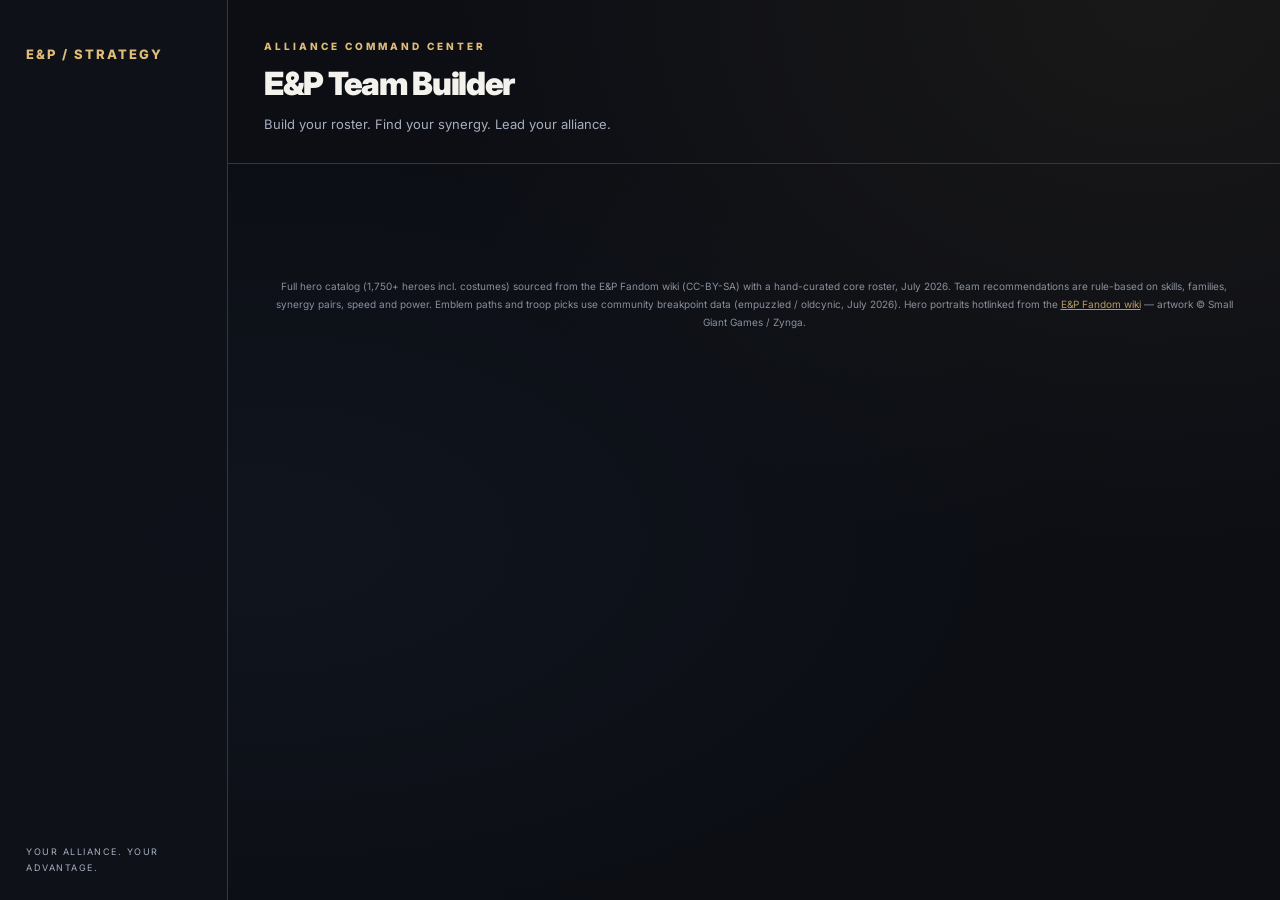
==== commit ee3c5954: "Refresh app with charcoal and gold command center design" ====
--- a/app_template.html
+++ b/app_template.html
@@ -213,7 +213,9 @@
   main{padding:18px 12px 32px}
   .grid{grid-template-columns:repeat(auto-fill,minmax(160px,1fr))}
 }
+#eva1Preview{margin:auto} #eva1Preview p,#eva1Preview h3,#eva1Preview .bar{margin:12px 0} #eva1Preview::backdrop{background:rgba(0,0,0,.7)}
 </style>
+<link rel="stylesheet" href="command-center.css">
 </head>
 <body>
 <header>
@@ -225,7 +227,7 @@
 
 <section class="tab" id="tab-roster">
   <h2>My Roster</h2>
-  <div class="note">The full catalog is here — <b>select only the heroes you own</b>, then set <b>copies</b> (duplicates can fill multiple war teams) and <b>🎭 costumes owned</b> (each adds a stat bonus the engine counts). Team suggestions use your selection; the Hero Database tab always shows everyone.</div>
+  <div class="note">The full catalog is here — <b>select only the heroes you own</b>, then set copies and costumes. Open an owned hero to enter the <b>exact Power shown on its card</b>; that value overrides the calculator and makes team rankings accurate for costumes and newer heroes. Team suggestions use your roster; the Hero Database always shows base-max catalog values.</div>
   <div class="bar">
     <button class="chipbtn" id="rvMine">👤 My heroes</button>
     <button class="chipbtn" id="rvAll">➕ Add heroes</button>
@@ -242,7 +244,10 @@
     <button class="chipbtn" id="selNone">Clear all</button>
     <button class="chipbtn" id="rosterExport">⬇ Export roster</button>
     <label class="chipbtn" style="cursor:pointer">⬆ Import roster<input type="file" id="rosterImport" accept=".json" style="display:none"></label>
+    <label class="chipbtn" style="cursor:pointer">⬆ Import game save (.eva1)<input type="file" id="eva1Import" accept=".eva1" style="display:none"></label>
   </div>
+  <div class="note" id="eva1Status" role="status"></div>
+  <details><summary>How to get your game save</summary><div class="note">On Android, copy <b>Android/data/com.smallgiantgames.empires/files/pts.eva1</b> to your computer using USB file transfer, then choose <b>Import game save (.eva1)</b>. Copy the file; leave the original in place. Android access varies by device/version. If the folder is unavailable, follow <a href="https://empuzzled.com/roster/" target="_blank" rel="noopener">Empuzzled’s current Android import instructions</a>. Each alliance member imports their own file in their own browser. Export roster to back it up or share it. This importer supports Android EVA1 files; it does not fetch an account from the game.</div></details>
   <div class="grid" id="heroGrid"></div>
   <details>
     <summary>➕ Add a hero not in the database</summary>
@@ -385,8 +390,12 @@
 
 <div class="modal" id="heroModal"></div>
 </main>
+  <dialog id="eva1Preview" style="max-width:720px;width:calc(100% - 48px);max-height:85vh;overflow:auto;background:var(--panel-solid);color:var(--txt);border:1px solid var(--accent);border-radius:12px;padding:24px"></dialog>
+
 <footer>Full hero catalog (1,750+ heroes incl. costumes) sourced from the E&P Fandom wiki (CC-BY-SA) with a hand-curated core roster, July 2026. Team recommendations are rule-based on skills, families, synergy pairs, speed and power. Emblem paths and troop picks use community breakpoint data (empuzzled / oldcynic, July 2026). Hero portraits hotlinked from the <a href='https://empiresandpuzzles.fandom.com' style='color:var(--accent)'>E&P Fandom wiki</a> — artwork © Small Giant Games / Zynga. </footer>
 
+<script src="eva1-hero-ids.js"></script>
+<script src="eva1-import.js"></script>
 <script>
 const BASE_HEROES = __HERO_DATA__;
 /* ===== community learning config ===== */
@@ -520,7 +529,7 @@
 "Hathor":{o:"Fast def-down sniper; Moon family cleanse synergy."},
 "Hua Pi Gui":{o:"500% to 5 random enemies + forces them to cast Mindless Heal for 5 turns — their charged heroes heal YOUR team instead of firing; refunds herself 25% mana.",d:"Vengeful Haunting punishes burst (2 turns untouchable, auto 450% + dispel); forced Mindless Heals turn the attacker's own mana engine against them."}
 };
-const TAGDESC={growth:"Growth stacks — persist even through Equalizer wipes",wither:"Wither defense cut — persists through Equalizer wipes",taunt:"taunt soaks specials",healer:"sustain",bigheal:"big team heal",revive:"revive safety net",cleanse:"cleanses ailments",dispel:"strips enemy buffs",manactl:"cuts enemy mana",healblock:"blocks enemy healing",aoe:"AoE damage",sniper:"heavy single-target hit",hit3:"hits three",minions:"minion summoner",fiends:"fiend pressure that eats healing",dot:"damage over time",defdown:"defense-down amplifies everything",atkbuff:"attack buff multiplies all tiles",crit:"critical chance",ninelives:"revives up to 9x (Nine Lives)",counter:"counterattack",teamimmune:"team immunity",insanity:"Insanity pressure",amp:"amplifies damage taken",engine:"always-on passive engine",wall:"damage-reduction wall",cc:"crowd control",bypass:"bypasses defensive buffs",overheal:"boosted health past max",antirevive:"prevents or punishes revives",dodge:"dodge chance",minionhate:"destroys or punishes minions",titanspec:"Titan specialist",insimmune:"immune to Insanity"};
+const TAGDESC={growth:"Growth stacks — persist even through Equalizer wipes",wither:"Wither defense cut — persists through Equalizer wipes",taunt:"taunt soaks specials",healer:"sustain",directheal:"direct heal lowers Insanity",bigheal:"big team heal",revive:"revive safety net",cleanse:"cleanses ailments",dispel:"strips enemy buffs",manactl:"cuts enemy mana",healblock:"blocks enemy healing",aoe:"AoE damage",sniper:"heavy single-target hit",hit3:"hits three",minions:"minion summoner",fiends:"fiend pressure that eats healing",dot:"damage over time",defdown:"defense-down amplifies everything",atkbuff:"attack buff multiplies all tiles",crit:"critical chance",ninelives:"revives up to 9x (Nine Lives)",counter:"counterattack",teamimmune:"team immunity",insanity:"Insanity pressure",amp:"amplifies damage taken",engine:"always-on passive engine",wall:"damage-reduction wall",cc:"crowd control",bypass:"bypasses defensive buffs",overheal:"boosted health past max",antirevive:"prevents or punishes revives",dodge:"dodge chance",minionhate:"destroys or punishes minions",titanspec:"Titan specialist",insimmune:"immune to Insanity"};
 function noteFor(h,ctx){
   const base=h.name.replace(/ \(2\)$/,"");
   const n=HERO_NOTES[base];
@@ -546,7 +555,7 @@
   if(!own){ // migrate old flat selection (X + "X (2)" entries -> copies)
     own = {};
     (store.get("epSel")||[]).forEach(n=>{
-      const m=n.match(/^(.*) \((\d)\)$/);
+      const m=n.match(/^(.*) \((\d+)\)$/);
       const base=m?m[1]:n;
       if(!HEROES.some(h=>h.name===base)) return;
       own[base]=own[base]||{n:1,c:0};
@@ -557,12 +566,12 @@
   sel = new Set(Object.keys(OWN).filter(n=>HEROES.some(h=>h.name===n)));
   RV = sel.size ? "mine" : "all";
 })();
-const baseName = n=>n.replace(/ \(\d\)$/,"");
+const baseName = n=>n.replace(/ \(\d+\)$/,"");
 const H_BY_NAME = Object.fromEntries(HEROES.map(h=>[h.name,h]));
 function baseOf(h){ if(typeof h==="string") h=H_BY_NAME[h]||{name:h}; return h.base || baseName(h.name); }
 function findHero(n){
   let h=HEROES.find(x=>x.name===n); if(h) return h;
-  const m=n.match(/^(.*) \((\d)\)$/);
+  const m=n.match(/^(.*) \((\d+)\)$/);
   if(m){ const b=HEROES.find(x=>x.name===m[1]); if(b) return Object.assign({},b,{name:n}); }
   return null;
 }
@@ -572,20 +581,23 @@
     const h=HEROES.find(x=>x.name===n); if(!h) return;
     out.push(h);
     const o=OWN[n]||{n:1};
-    for(let k=2;k<=Math.min(o.n||1,4);k++){ const c=findHero(n+" ("+k+")"); if(c) out.push(c); }
+    for(let k=2;k<=Math.min(o.n||1,1000);k++){ const c=findHero(n+" ("+k+")"); if(c) out.push(c); }
   });
   return out;
 }
 function sbPool(){
   const extra=[];
   Object.entries(OWN).forEach(([n,o])=>{
-    for(let k=2;k<=Math.min(o.n||1,4);k++){ const c=findHero(n+" ("+k+")"); if(c&&!HEROES.some(x=>x.name===c.name)) extra.push(c); }
+    for(let k=2;k<=Math.min(o.n||1,1000);k++){ const c=findHero(n+" ("+k+")"); if(c&&!HEROES.some(x=>x.name===c.name)) extra.push(c); }
   });
   return HEROES.concat(extra);
 }
 function adjustOwn(n,k,d){
   const o=OWN[n]; if(!o) return;
-  if(k==="n") o.n=Math.max(1,Math.min(4,(o.n||1)+d));
+  if(k==="n"){
+    o.n=Math.max(1,Math.min(1000,(o.n||1)+d));
+    if(Array.isArray(o.ps)){ o.ps=o.ps.slice(0,o.n); while(o.ps.length<o.n)o.ps.push(null); }
+  }
   else o.c=Math.max(0,Math.min(5,(o.c||0)+d));
   save(); renderGrid();
 }
@@ -596,9 +608,11 @@
   const t=[], has=rx=>rx.test(sp);
   if(/(gets?|gains?|receives?)[^.]{0,30}\btaunt\b|taunt that prevents|gives? (its owner|the caster) taunt/i.test(sp)) t.push("taunt"); // blocking enemy Taunt doesn't count
   if(/recovers \d+% health for (all allies|the caster and nearby)/i.test(sp)||/boosts? (the )?health of (all allies|caster and nearby)/i.test(sp)||/regenerate \d+ (boosted )?(hp|health) over/i.test(sp)) t.push("healer");
+  if(/recovers? \d+% health|boosts? (the )?health of [^.]{0,50} by \d+|boosts? health of [^.]{0,50} by \d+|boosts? health of the caster by \d+|receives? \d+ boosted health/i.test(sp)) t.push("directheal");
   if(/recovers [4-9]\d% health for all allies/i.test(sp)) t.push("bigheal");
   if(/chance to be revived|revived with \d+%|revives? (all |the |a |each |defeated)|is revived|resurrect/i.test(sp)) t.push("revive"); // anti-revive text doesn't count
-  if(/cleanse/i.test(sp.replace(/Each attempt to dispel, cleanse or reallocate[^.]*\./gi,""))) t.push("cleanse"); // Stubborn explainer doesn't count
+  const cleanseText=sp.replace(/Each attempt to dispel, cleanse or reallocate[^.]*\./gi,"").replace(/(?:cannot|can not|can't)[^.]{0,60}\bcleans(?:e|ed|ing)\b/gi,"");
+  if(/\bcleans(?:e|es|ed|ing)\b/i.test(cleanseText)) t.push("cleanse");
   if(/dispels? (all )?buffs|steals? .{0,30}buff|harvests? buffs|ransack|transforms? (all )?(the )?buffs/i.test(sp)) t.push("dispel");
   if(/mana generation of all enemies|stops mana|[-−]\d+% mana gen|lose \d+% mana|steals? \d+% (of generated |)mana|silenc|hinder mana/i.test(sp)) t.push("manactl");
   if(/resist healing|[-−]\d+% (for all |)healing|absorbs? healing|steals? \d+% of (any |all |)healing/i.test(sp)) t.push("healblock");
@@ -614,7 +628,7 @@
   if(/nine lives/i.test(sp)) t.push("ninelives");
   if(/counterattack(s|ing)?[^.]{0,50}\bwith \d+%/i.test(sp)) t.push("counter"); // must actually counterattack — "bypasses counterattacks" text doesn't count
   if(/all allies (are |get |become |)(immune|resist)/i.test(sp)) t.push("teamimmune");
-  if(/insanity|insane/i.test(sp)) t.push("insanity");
+  if(/\b(?:inflicts?|gives?|adds?|gets?|gains?|receives?|with)\b[^.]{0,50}\b\d+ insanity\b|\b\d+ insanity\b[^.]{0,25}\b(?:to|on)\b/i.test(sp)) t.push("insanity");
   if(/damage all enemies receive is increased|increased damage taken|receive \+\d+% increased damage/i.test(sp)) t.push("amp");
   if(/at the (start|end) of each turn|every turn|at all times|applies to all enemies/i.test(sp)) t.push("engine");
   if(/stoneskin|reduces? all received damage by|drops? (all |the |)(direct |)damage/i.test(sp)) t.push("wall");
@@ -641,7 +655,7 @@
  atkboost:{label:"Attack Boost (war)",d:"Defenders gain a scaling UNDISPELLABLE attack buff — on attack, kill fast and control their mana before they snowball.",mod:{manactl:1.5,cc:1.45,sniper:1.35,aoe:1.3,healblock:1.25,healer:1.25,antirevive:1.2,wall:1.2}},
  horde:{label:"Undead Horde (war)",d:"Skeletal minions spawn every 5 turns — minion destroyers and AoE clear the horde before it buries you.",mod:{minionhate:2.2,aoe:1.35,fiends:1.2,dispel:1.1,cc:1.1}},
  clover:{label:"Cloverfield (war)",d:"Chance to cast Special Skills twice — big single specials get bigger: double heals, double nukes, double debuffs.",mod:{bigheal:1.35,aoe:1.3,sniper:1.3,healer:1.2,defdown:1.25,amp:1.25,manactl:1.2,dispel:1.15}},
- terror:{label:"Ancient Terror (war)",d:"Insanity builds on activation (+20 attackers / +10 defenders) — Insanity-fueled heroes (Forsaken, Cultists) thrive, and Insanity-IMMUNE heroes (Bramble, Khatrox, Jolyon) are safe anchors. Cleanse and team-immunity blank the chaos.",mod:{insanity:3,insimmune:4,teamimmune:1.5,cleanse:1.4}},
+ terror:{label:"Ancient Terror (war)",d:"Insanity builds on activation (+20 attackers / +10 defenders). Insanity pressure and true Insanity immunity are premium; direct Special Skill heals lower Insanity by 10, while ordinary cleansing does not remove it. Healing block stops the attacker using direct heals to shed Insanity.",mod:{insanity:3,insimmune:4,directheal:2.25,healblock:1.6}},
  skyfire:{label:"Skyfire (war)",d:"Attacking Assist Dragons are more powerful — no hero-scoring changes; bring your strongest dragon and your standard best teams.",mod:{}},
  buff:{label:"Buff Booster (tournament)",d:"Buffs are boosted — attack buffs, walls, counterattacks, team-immunity and buff-strippers gain big value.",mod:{atkbuff:1.7,teamimmune:1.5,counter:1.6,wall:1.5,dispel:1.6,amp:1.35,overheal:1.3}}
 };
@@ -699,15 +713,16 @@
   let s = powerBase(h);
   const sp = spd(h);
   const w = (t,v)=>T(h,t)?v*ctxMod(t):0;
+  const ctxOnly = (t,v)=>T(h,t)&&Object.prototype.hasOwnProperty.call(CTXS[CTX].mod,t)?v*ctxMod(t):0;
   if(slot==="tank"){
-    s += w("taunt",30)+w("wall",18)+w("healer",10)+w("counter",10)+w("teamimmune",8)+w("cc",8)+w("amp",6)+w("minions",5)+w("engine",5)+w("overheal",6)+w("insimmune",4)+w("growth",4);
+    s += w("taunt",30)+w("wall",18)+w("healer",10)+w("counter",10)+w("teamimmune",8)+w("cc",8)+w("amp",6)+w("minions",5)+w("engine",5)+w("overheal",6)+w("insimmune",4)+w("growth",4)+ctxOnly("directheal",8);
     if(["Paladin","Monk","Fighter","Cleric"].includes(h.cls)) s+=5;
     s-=slowPen(h,14,5);
   } else if(slot==="flank"){
-    s += sp*5 + w("manactl",16)+w("healblock",13)+w("healer",12)+w("aoe",10)+w("hit3",7)+w("cc",10)+w("dispel",8)+w("engine",10)+w("amp",8)+w("teamimmune",5)+w("antirevive",4)+w("overheal",4)+w("insanity",4)+w("minionhate",3)+w("insimmune",5)+w("growth",5)+w("wither",4);
+    s += sp*5 + w("manactl",16)+w("healblock",13)+w("healer",12)+w("aoe",10)+w("hit3",7)+w("cc",10)+w("dispel",8)+w("engine",10)+w("amp",8)+w("teamimmune",5)+w("antirevive",4)+w("overheal",4)+w("insanity",4)+w("minionhate",3)+w("insimmune",5)+w("growth",5)+w("wither",4)+ctxOnly("directheal",10);
     s-=slowPen(h,10,0);
   } else {
-    s += sp*6 + w("ninelives",22)+w("sniper",14)+w("dispel",8)+w("engine",8)+w("dot",6)+w("revive",7)+w("cc",6)+w("healblock",6)+w("hit3",5)+w("dodge",6)+w("insanity",4)+w("minionhate",3)+w("insimmune",5)+w("growth",4)+w("wither",4);
+    s += sp*6 + w("ninelives",22)+w("sniper",14)+w("dispel",8)+w("engine",8)+w("dot",6)+w("revive",7)+w("cc",6)+w("healblock",6)+w("hit3",5)+w("dodge",6)+w("insanity",4)+w("minionhate",3)+w("insimmune",5)+w("growth",4)+w("wither",4)+ctxOnly("directheal",7);
     s-=slowPen(h,12,5);
   }
   if(CTX==="rush"&&(h.speed==="Slow"||h.speed==="Very Slow")) s+=8;
@@ -788,16 +803,29 @@
   return {atk,def,hp,power,estimated:!(bA&&bD&&bH)};
 }
 function ownCfg(h){ const o=OWN[baseName(h.name)]||OWN[h.name]; return o; }
+const validPower = p=>Number.isFinite(+p)&&+p>=100&&+p<=3000;
+const copyIndex = h=>{ const m=h.name.match(/ \((\d+)\)$/); return m?Math.max(0,+m[1]-1):0; };
+function exactOwnedPower(h){
+  const o=ownCfg(h); if(!o) return null;
+  const i=copyIndex(h);
+  if(Array.isArray(o.ps)) return validPower(o.ps[i])?Math.round(+o.ps[i]):null;
+  if(validPower(o.p)) return Math.round(+o.p);
+  return null;
+}
 function effPower(h){
   const o=ownCfg(h);
   if(!o) return h.power||0;
-  return heroStats(h, o.lb!=null?o.lb:2, o.em!=null?o.em:20, o.path||"balanced").power + cosBonus(h);
+  const exact=exactOwnedPower(h); if(exact) return exact;
+  const imported=o.instances&&o.instances[copyIndex(h)];
+  const lb=Number.isInteger(imported?.limitBreak)&&imported.limitBreak>=0&&imported.limitBreak<=2?imported.limitBreak:o.lb??2;
+  const em=Number.isInteger(imported?.unlockedTalentNodes)&&imported.unlockedTalentNodes>=0&&imported.unlockedTalentNodes<=25?imported.unlockedTalentNodes:o.em??20;
+  return heroStats(h, lb, em, o.path||"balanced").power + cosBonus(h);
 }
 
 /* ---------- score grading ---------- */
 let BENCH = {sig:null, v:0};
 function benchScore(){
-  const sig = CTX + "|" + sel.size + "|" + [...sel].reduce((a,n)=>a+((OWN[n]||{}).n||1)*10+((OWN[n]||{}).c||0),0);
+  const sig = CTX + "|" + [...sel].sort().map(n=>{ const o=OWN[n]||{}; return [n,o.n||1,o.c||0,o.p||0,(o.ps||[]).join(","),JSON.stringify(o.instances||[]),o.lb??2,o.em??20,o.path||"balanced"].join(":"); }).join("|");
   if(BENCH.sig === sig) return BENCH.v;
   const d = buildDefenses();
   BENCH = {sig, v: d && d.length ? d[0].score : 0};
@@ -968,7 +996,7 @@
   sel.clear(); OWN={}; save(); renderGrid();
 };
 document.getElementById("rosterExport").onclick=()=>{
-  const blob=new Blob([JSON.stringify({v:1,own:OWN},null,1)],{type:"application/json"});
+  const blob=new Blob([JSON.stringify({v:4,own:OWN,eva1:store.get("epEvaRoster"),evaAliases:store.get("epEvaAliases")},null,1)],{type:"application/json"});
   const a=document.createElement("a"); a.href=URL.createObjectURL(blob); a.download="ep-roster.json"; a.click();
 };
 document.getElementById("rosterImport").onchange=ev=>{
@@ -979,13 +1007,22 @@
       const own=d.own||d; let n=0;
       Object.entries(own).forEach(([name,o])=>{
         if(!HEROES.some(h=>h.name===name)) return;
-        const e={n:Math.max(1,Math.min(4,(o&&o.n)||1)), c:Math.max(0,Math.min(5,(o&&o.c)||0))};
+        const e={n:Math.max(1,Math.min(1000,(o&&o.n)||1)), c:Math.max(0,Math.min(5,(o&&o.c)||0))};
         if(o&&o.lb!=null) e.lb=Math.max(0,Math.min(2,+o.lb||0));
         if(o&&o.em!=null) e.em=Math.max(0,Math.min(25,+o.em||0));
-        if(o&&o.path) e.path=o.path;
+        if(o&&["attack","balanced","defense"].includes(o.path)) e.path=o.path;
+        if(o&&Array.isArray(o.instances)) e.instances=o.instances.filter(x=>x&&typeof x.instanceId==="string"&&typeof x.definitionId==="string").slice(0,1000);
+        if(o&&typeof o.definitionId==="string") e.definitionId=o.definitionId;
+        if(o&&Number.isFinite(+o.p)&&+o.p>=100&&+o.p<=3000) e.p=Math.round(+o.p);
+        if(o&&Array.isArray(o.ps)){
+          const ps=o.ps.slice(0,e.n).map(p=>Number.isFinite(+p)&&+p>=100&&+p<=3000?Math.round(+p):null);
+          if(ps.some(Boolean)) e.ps=ps;
+        }
         OWN[name]=e;
         sel.add(name); n++;
       });
+      if(d.eva1&&Array.isArray(d.eva1.heroes)&&d.eva1.version===1) store.set("epEvaRoster",d.eva1);
+      if(d.evaAliases&&typeof d.evaAliases==="object") store.set("epEvaAliases",d.evaAliases);
       save(); RV="mine"; renderGrid(); alert("Imported "+n+" heroes into your roster.");
     }catch(e){ alert("Invalid roster file"); }
   });
@@ -993,13 +1030,14 @@
 function shown(){
   const q=document.getElementById("search").value.toLowerCase();
   const fc=document.getElementById("fClass").value, ff=document.getElementById("fFam").value;
-  return HEROES.filter(h=>(RV!=="mine"||sel.has(h.name))&&!/ \(\d\)$/.test(h.name)&&(!q||h.name.toLowerCase().includes(q))
+  return HEROES.filter(h=>(RV!=="mine"||sel.has(h.name))&&!/ \(\d+\)$/.test(h.name)&&(!q||h.name.toLowerCase().includes(q))
     &&(!elFilter.size||elFilter.has(h.el))&&(!fc||h.cls===fc)&&(!ff||h.fam===ff));
 }
 function save(){ store.set("epOwn",OWN); store.set("epSel",[...sel]); }
+const importedNumber = v=>Number.isSafeInteger(v)&&v>=0?v:"?";
 function renderGrid(){
   const g=document.getElementById("heroGrid"); g.innerHTML="";
-  const all=shown().sort((a,b)=>b.power-a.power);
+  const all=shown().sort((a,b)=>(RV==="mine"?effPower(b)-effPower(a):b.power-a.power));
   if(RV==="mine"&&!all.length){
     const d0=document.createElement("div"); d0.className="note"; d0.style.gridColumn="1/-1";
     d0.innerHTML="No heroes in your roster yet — click <b>➕ Add heroes</b> above to pick the ones you own.";
@@ -1011,10 +1049,13 @@
     const d=document.createElement("div");
     d.className=`hero el-${h.el}`+(sel.has(h.name)?" sel":"");
     const o=OWN[h.name];
-    d.innerHTML=`${h.img?`<img class="hport" src="${h.img}" loading="lazy" onerror="this.remove()">`:""}<span class="pw">${h.power}</span><div class="nm">${h.name}</div>
+    const shownPower=RV==="mine"?effPower(h):h.power;
+    d.innerHTML=`${h.img?`<img class="hport" src="${h.img}" loading="lazy" onerror="this.remove()">`:""}<span class="pw" title="${RV==="mine"?(o&&o.p?"Exact card power":"Calculated power"):"Base-max catalog power"}">${shownPower}</span><div class="nm">${h.name}</div>
       <div class="meta">${h.r||5}★ · ${h.el} · ${h.speed} · ${h.cls}${h.fam?" · "+h.fam:""}</div>${o?`
+      ${o.instances?`<div class="meta">Imported: ${o.instances.map(x=>`Lv ${importedNumber(x.level)} · Asc ${importedNumber(x.ascension)} · LB ${importedNumber(x.limitBreak)} · ${importedNumber(x.unlockedTalentNodes)} nodes`).join(" / ")}</div>`:""}
       <div class="cprow"><span class="cplab">Copies</span> <span class="cpbtn" data-n="${h.name}" data-k="n" data-d="-1">−</span><b>${o.n||1}</b><span class="cpbtn" data-n="${h.name}" data-k="n" data-d="1">＋</span>
-      <span class="cplab" style="margin-left:8px">🎭</span> <span class="cpbtn" data-n="${h.name}" data-k="c" data-d="-1">−</span><b>${o.c||0}</b><span class="cpbtn" data-n="${h.name}" data-k="c" data-d="1">＋</span></div>`:""}`;
+      <span class="cplab" style="margin-left:8px">🎭</span> <span class="cpbtn" data-n="${h.name}" data-k="c" data-d="-1">−</span><b>${o.c||0}</b><span class="cpbtn" data-n="${h.name}" data-k="c" data-d="1">＋</span></div>
+      ${(o.n||1)>1?`<div class="meta">Copy power: ${Array.from({length:o.n||1},(_,i)=>effPower(i?findHero(h.name+" ("+(i+1)+")"):h)).join(" / ")}</div>`:""}`:""}`;
     d.title=(h.skill||"")+(h.pas?"\n\nPASSIVES: "+h.pas:"");
     d.onclick=(ev)=>{ if(ev.target.closest(".cpbtn")) return;
       if(RV==="mine"){ openHero(h.name); return; } // owned view: open info — remove lives in the popup
@@ -1046,7 +1087,7 @@
 /* ---------- render helpers ---------- */
 const POSN=["Left Wing","Left Flank","Tank","Right Flank","Right Wing"];
 function slotDiv(h,pos,extra){
-  return `<div class="slot bg-${h.el}${pos==="Tank"?" tankslot":""}" data-h="${h.name}" title="Click for details"><span class="pos">${pos}</span>${h.img?`<img class="sport" src="${h.img}" loading="lazy" onerror="this.remove()">`:""}<span class="n">${h.name}</span><span class="d">${h.el} · ${h.speed}${extra?"<br>"+extra:""} · ${h.power}</span></div>`;
+  return `<div class="slot bg-${h.el}${pos==="Tank"?" tankslot":""}" data-h="${h.name}" title="Click for details"><span class="pos">${pos}</span>${h.img?`<img class="sport" src="${h.img}" loading="lazy" onerror="this.remove()">`:""}<span class="n">${h.name}</span><span class="d">${h.el} · ${h.speed}${extra?"<br>"+extra:""} · ${effPower(h)}</span></div>`;
 }
 function teamCard(title,sub,slots,whyBits,names){
   return `<div class="teamcard"><h3>${title}${names?` <button class="chipbtn sb-open" data-team="${names.join("|")}" style="float:right;font-size:11px">🛠️ Open in Team Builder</button>`:""}</h3><div class="sub">${sub}</div>
@@ -1060,10 +1101,10 @@
   BENCH={sig:null,v:0}; // refresh benchmark alongside these results
   out.innerHTML=res.map((r,i)=>{
     const slots=r.team.map((x,j)=>slotDiv(x.h,POSN[j])).join("");
-    const pw=r.team.reduce((a,x)=>a+x.h.power,0);
+    const pw=r.team.reduce((a,x)=>a+effPower(x.h),0);
     const g=gradeOf(r.score,res[0].score);
     return teamCard(`Option ${i+1}${i===0?" — Recommended":""}`,
-      `Card power ${pw} · engine score ${Math.round(r.score)} — <b style="color:${g.color}">${i===0?"your benchmark (100%)":g.label+" ("+g.pct+"% of option 1)"}</b>`,
+      `Roster power ${pw} · engine score ${Math.round(r.score)} — <b style="color:${g.color}">${i===0?"your benchmark (100%)":g.label+" ("+g.pct+"% of option 1)"}</b>`,
       slots,whyDefense(r.team),r.team.map(x=>x.h.name));
   }).join("");
 }
@@ -1232,7 +1273,7 @@
   const fe=document.getElementById("dbEl").value, fc=document.getElementById("dbClass").value, fr=document.getElementById("dbRarity").value,
         fs=document.getElementById("dbSpeed").value, ff=document.getElementById("dbFam").value,
         ft=document.getElementById("dbTag").value, srt=document.getElementById("dbSort").value;
-  let list=HEROES.filter(h=>!/ \(\d\)$/.test(h.name)&&
+  let list=HEROES.filter(h=>!/ \(\d+\)$/.test(h.name)&&
     (!q || h.name.toLowerCase().includes(q) || (h.skill||"").toLowerCase().includes(q) || (h.pas||"").toLowerCase().includes(q))
     && (!fe||h.el===fe) && (!fc||h.cls===fc) && (!fr||(fr==="2"?(h.r||5)<=2:(h.r||5)===+fr)) && (!fs||h.speed===fs) && (!ff||h.fam===ff) && (!ft||T(h,ft)));
   if(srt==="name") list.sort((a,b)=>a.name.localeCompare(b.name));
@@ -1248,6 +1289,12 @@
   window.__calc = cur; window.__calcHero = h.name;
   const s = heroStats(h, cur.lb, cur.em, cur.path);
   const owned = !!o;
+  const exact=owned?exactOwnedPower(h):null;
+  const exactInputs=owned?Array.from({length:o.n||1},(_,i)=>{
+    const copy=i?findHero(baseName(h.name)+" ("+(i+1)+")"):findHero(baseName(h.name));
+    const p=copy?exactOwnedPower(copy):null;
+    return `<label style="display:flex;align-items:center;gap:6px"><span style="font-size:11px;color:var(--dim)">Copy ${i+1}</span><input class="actualpower" data-copy="${i}" type="number" min="100" max="3000" step="1" value="${p||""}" placeholder="${s.power}"></label>`;
+  }).join(""):"";
   const btn=(k,v,label,active)=>`<span class="calcbtn${active?" on":""}" data-calc="${k}" data-v="${v}">${label}</span>`;
   return `<div class="calc">
     <div class="calchead">📊 Stat Calculator ${owned?'<span style="color:var(--gold2);font-size:11px">· saves to your hero</span>':'<span style="color:var(--dim);font-size:11px">· what-if (not owned)</span>'}${s.estimated?' <span style="color:#e0a54b;font-size:11px">· ⚠ stats estimated</span>':''}</div>
@@ -1255,21 +1302,23 @@
     <div class="calcrow"><span class="calclab">Emblems</span>
       <input type="range" min="0" max="${maxNodes(h)}" value="${Math.min(cur.em,maxNodes(h))}" class="calcrange" data-calc="em"> <b style="color:var(--gold2)">${cur.em}/${maxNodes(h)} nodes${cur.em>20?" · ★ Master":""}</b></div>
     <div class="calcrow"><span class="calclab">Path</span>${[["attack","⚔ Attack"],["balanced","⚖ Balanced"],["defense","🛡 Defense"]].map(p=>btn("path",p[0],p[1],cur.path===p[0])).join("")}</div>
+    ${owned?`<div class="calcrow"><span class="calclab">Exact card power</span>${exactInputs}<span style="font-size:11px;color:var(--dim)">Use the number shown in-game; blank uses the estimate.</span></div>`:""}
     <div class="calcstats">
       <span class="cst" style="border-color:var(--fire)"><b>${s.atk}</b><br>Attack</span>
       <span class="cst" style="border-color:var(--ice)"><b>${s.def}</b><br>Defense</span>
       <span class="cst" style="border-color:var(--nature)"><b>${s.hp}</b><br>Health</span>
-      <span class="cst" style="border-color:var(--gold)"><b>${s.power}</b><br>Power</span>
+      <span class="cst" style="border-color:var(--gold)"><b>${exact||s.power}</b><br>${exact?"Card power":"Estimated power"}</span>
     </div>
+    ${exact?`<div style="font-size:11.5px;color:var(--gold2);margin-top:6px">Team scoring uses your exact card power. Calculator estimate: ${s.power}.</div>`:""}
     ${owned?'':`<div style="font-size:11.5px;color:var(--dim);margin-top:6px">Own this hero? Add it on the Roster tab to save its build and feed team scoring.</div>`}
   </div>`;
 }
-function calcApply(){
+function calcApply(clearExact){
   const box=document.getElementById("calcBox"); if(!box) return;
   const h=findHero(window.__calcHero); if(!h) return;
   // persist to owned config
   const o=ownCfg(h);
-  if(o){ o.lb=window.__calc.lb; o.em=window.__calc.em; o.path=window.__calc.path; save(); }
+  if(o){ o.lb=window.__calc.lb; o.em=window.__calc.em; o.path=window.__calc.path; if(o.instances) o.instances=o.instances.map(x=>({...x,limitBreak:o.lb,unlockedTalentNodes:o.em})); if(clearExact){ delete o.p; delete o.ps; } save(); }
   box.innerHTML=calcHtml(h);
 }
 
@@ -1285,7 +1334,7 @@
         ?`<button class="chipbtn mrost" data-act="rm" data-n="${h.name.replace(/"/g,"&quot;")}" style="border-color:var(--fire);color:var(--fire)">🗑 Remove from roster</button>`
         :`<button class="chipbtn mrost" data-act="add" data-n="${h.name.replace(/"/g,"&quot;")}" style="border-color:var(--gold);color:var(--gold2)">➕ Add to my roster</button>`}
       <button class="chipbtn" onclick="closeHero()">✕ Close</button></div></div>
-    <div class="sub" style="margin-top:8px">${h.costume?`<span style="color:var(--gold2)">🎭 ${h.costume} costume of ${h.base}</span> · `:""}${h.r||5}★ · ${h.el} · ${h.speed} · ${h.cls} · ${h.fam||"—"} · Power ${h.power}${h.atk?` · ⚔ ${h.atk} 🛡 ${h.dfn} ❤ ${h.hp}`:""}${OWN[baseName(h.name)]?` · <b style="color:var(--gold2)">You own ${(OWN[baseName(h.name)].n||1)}× · 🎭 ${(OWN[baseName(h.name)].c||0)} costume${(OWN[baseName(h.name)].c||0)===1?"":"s"}</b>`:""}</div>
+    <div class="sub" style="margin-top:8px">${h.costume?`<span style="color:var(--gold2)">🎭 ${h.costume} costume of ${h.base}</span> · `:""}${h.r||5}★ · ${h.el} · ${h.speed} · ${h.cls} · ${h.fam||"—"} · Base power ${h.power}${ownCfg(h)?` · <b style="color:var(--gold2)">Roster power ${effPower(h)}</b>`:""}${h.atk?` · ⚔ ${h.atk} 🛡 ${h.dfn} ❤ ${h.hp}`:""}${OWN[baseName(h.name)]?` · <b style="color:var(--gold2)">You own ${(OWN[baseName(h.name)].n||1)}× · 🎭 ${(OWN[baseName(h.name)].c||0)} costume${(OWN[baseName(h.name)].c||0)===1?"":"s"}</b>`:""}</div>
     <div>${h.tags.map(x=>`<span class="pill">${TAGDESC[x]||x}</span>`).join("")}</div>
     <div id="calcBox">${calcHtml(h)}</div>
     <h4>⚡ Special Skill</h4><p>${h.skill||"—"}</p>
@@ -1301,13 +1350,30 @@
 function closeHero(){ const m=document.getElementById("heroModal"); m.classList.remove("show"); m.innerHTML=""; }
 document.addEventListener("input",e=>{
   const r=e.target.closest&&e.target.closest(".calcrange");
-  if(r){ window.__calc.em=+r.value; calcApply(); }
+  if(r){ window.__calc.em=+r.value; calcApply(true); }
+});
+document.addEventListener("change",e=>{
+  const p=e.target.closest&&e.target.closest(".actualpower");
+  if(!p) return;
+  const h=findHero(window.__calcHero), o=h&&ownCfg(h); if(!o) return;
+  const v=+p.value;
+  if(p.value!==""&&(!Number.isFinite(v)||v<100||v>3000)){ alert("Enter the Power shown on the hero card (100–3000), or leave it blank."); return; }
+  const copy=+p.getAttribute("data-copy")||0;
+  if((o.n||1)===1){ if(p.value==="") delete o.p; else o.p=Math.round(v); delete o.ps; }
+  else {
+    const ps=Array.from({length:o.n||1},(_,i)=>Array.isArray(o.ps)&&validPower(o.ps[i])?Math.round(+o.ps[i]):validPower(o.p)?Math.round(+o.p):null);
+    ps[copy]=p.value===""?null:Math.round(v); o.ps=ps;
+    if(validPower(ps[0])) o.p=ps[0]; else delete o.p;
+  }
+  save(); BENCH={sig:null,v:0};
+  const box=document.getElementById("calcBox"); if(box) box.innerHTML=calcHtml(h);
+  if(typeof renderGrid==="function") renderGrid();
 });
 document.addEventListener("click",e=>{
   const m=document.getElementById("heroModal");
   if(m && e.target===m) closeHero();
   const q=sel2=>e.target.closest&&e.target.closest(sel2);
-  const cb=q(".calcbtn"); if(cb){ const k=cb.getAttribute("data-calc"), v=cb.getAttribute("data-v"); window.__calc[k]=(k==="path")?v:+v; calcApply(); return; }
+  const cb=q(".calcbtn"); if(cb){ const k=cb.getAttribute("data-calc"), v=cb.getAttribute("data-v"); window.__calc[k]=(k==="path")?v:+v; calcApply(true); return; }
   const cp=q(".cpbtn"); if(cp){ adjustOwn(cp.getAttribute("data-n"), cp.getAttribute("data-k"), +cp.getAttribute("data-d")); return; }
   const ec=q(".enclear"); if(ec){ EN[+ec.getAttribute("data-i")]=null; renderEN(); return; }
   const cl=q(".sbclear"); if(cl){ SB[+cl.getAttribute("data-i")]=null; renderSB(); return; }
@@ -1349,7 +1415,7 @@
   const fe=document.getElementById("sbEl").value;
   const used=new Set(SB.filter(Boolean).map(h=>h.name));
   const list=sbPool().filter(h=>(!q||h.name.toLowerCase().includes(q))&&(!fe||h.el===fe)).sort((a,b)=>b.power-a.power).slice(0,60);
-  g.innerHTML=list.map(h=>`<div class="hero el-${h.el} dbcard sbpick${used.has(h.name)?" used":""}" data-n="${h.name}">${h.img?`<img class="hport" src="${h.img}" loading="lazy" onerror="this.remove()">`:""}<span class="pw">${h.power}</span><div class="nm">${h.name}</div><div class="meta">${h.el} · ${h.speed} · ${h.cls}</div></div>`).join("");
+  g.innerHTML=list.map(h=>`<div class="hero el-${h.el} dbcard sbpick${used.has(h.name)?" used":""}" data-n="${h.name}">${h.img?`<img class="hport" src="${h.img}" loading="lazy" onerror="this.remove()">`:""}<span class="pw">${effPower(h)}</span><div class="nm">${h.name}</div><div class="meta">${h.el} · ${h.speed} · ${h.cls}</div></div>`).join("");
 }
 function renderSB(){
   const s=document.getElementById("sbSlots"); if(!s) return;
@@ -1368,7 +1434,7 @@
     const score=SB.reduce((x,h,i)=>x+defScore(h,i===2?"tank":(i===0||i===4)?"wing":"flank"),0)+synergyScore(hs)+elementPenalty(hs);
     bits.push(`<b>Engine score (${CTXS[CTX].label}):</b> ${gradeHtml(score, benchScore())}`);
   }
-  bits.push(`<b>Power:</b> ${hs.reduce((x,h)=>x+h.power,0)}${hs.length<5?` (${hs.length}/5 heroes)`:""}`);
+  bits.push(`<b>Roster power:</b> ${hs.reduce((x,h)=>x+effPower(h),0)}${hs.length<5?` (${hs.length}/5 heroes)`:""}`);
   bits.push(`<b>Speed curve:</b> ${SB.map(h=>h?h.speed:"—").join(" · ")}`);
   const els={}; hs.forEach(h=>els[h.el]=(els[h.el]||0)+1);
   let adj=0; for(let i=0;i<4;i++) if(SB[i]&&SB[i+1]&&SB[i].el===SB[i+1].el) adj++;
@@ -1553,7 +1619,7 @@
 /* ---------- battle log ---------- */
 function fillHeroSelects(div, cls){
   if(!div) return;
-  const opts='<option value="">Hero…</option>'+HEROES.slice().filter(h=>!/ \(\d\)$/.test(h.name)).sort((a,b)=>a.name.localeCompare(b.name)).map(h=>`<option>${h.name}</option>`).join("");
+  const opts='<option value="">Hero…</option>'+HEROES.slice().filter(h=>!/ \(\d+\)$/.test(h.name)).sort((a,b)=>a.name.localeCompare(b.name)).map(h=>`<option>${h.name}</option>`).join("");
   for(let i=0;i<5;i++){ const s=document.createElement("select"); s.className=cls; s.innerHTML=opts; div.appendChild(s); }
 }
 fillHeroSelects(document.getElementById("lgTeam"),"lgHero");
@@ -1663,6 +1729,8 @@
 })();
 refreshLearnBadge();
 </script>
+<script src="eva1-ui.js"></script>
+<script src="command-center.js"></script>
 </body>
 </html>
-                                                                                                                                                                                                                                                            +                                                                                                                                                                                                                                                            
--- a/command-center.css
+++ b/command-center.css
@@ -0,0 +1,68 @@
+/* Shared by the generated page and its source template. */
+:root{--bg:#0c0e14;--panel:#171b25;--panel-solid:#171b25;--panel2:#202633;--line:#303747;--line2:#51576a;--txt:#f3f2ed;--dim:#a6afc0;--gold:#dfbd78;--gold2:#f4ddb0;--accent:#dfbd78;--radius:20px}
+body{background:radial-gradient(ellipse at 90% 0,rgba(93,78,47,.16),transparent 45%),radial-gradient(ellipse at 20% 60%,rgba(32,54,81,.16),transparent 55%),var(--bg);font-size:14px}
+header{padding:40px 36px 28px;text-align:left;margin-left:228px;border-bottom:1px solid var(--line)}
+header:after{display:none}
+.brand-kicker{color:var(--gold);font-size:10px;font-weight:800;letter-spacing:3px;text-transform:uppercase;margin-bottom:12px}
+header h1{font-family:Inter,sans-serif;font-size:32px;letter-spacing:-1.3px;color:var(--txt);background:none;-webkit-text-fill-color:currentColor;filter:none}
+header p{max-width:650px;line-height:1.7;font-size:13px;letter-spacing:0;margin-top:10px}
+nav{position:fixed;inset:0 auto 0 0;width:228px;flex-direction:column;justify-content:flex-start;align-items:stretch;gap:5px;padding:132px 16px 20px;background:rgba(15,18,25,.97);border-right:1px solid var(--line);border-bottom:0;overflow-y:auto;flex-wrap:nowrap}
+nav:before{content:'E&P / STRATEGY';position:absolute;top:46px;left:26px;font-size:13px;letter-spacing:2px;font-weight:800;color:var(--gold)}
+nav:after{content:'YOUR ALLIANCE. YOUR ADVANTAGE.';margin-top:auto;padding:40px 10px 4px;color:var(--dim);font-size:9px;letter-spacing:1.5px;line-height:1.8}
+nav button{text-align:left;padding:14px 13px;border-radius:10px;font-size:13px;letter-spacing:0;white-space:nowrap}
+nav button.active{background:linear-gradient(90deg,rgba(223,189,120,.16),rgba(223,189,120,.04));border-color:rgba(223,189,120,.28);color:var(--gold2);box-shadow:inset 3px 0 var(--gold)}
+main{max-width:1500px;margin-left:228px;padding:32px 36px 56px}
+h2{font-family:Inter,sans-serif;font-size:27px;letter-spacing:-.8px;color:var(--txt);margin-bottom:16px}
+.tab>.note:first-of-type{background:transparent;border:0;padding:0;max-width:850px;margin:0 0 24px;line-height:1.8}
+.bar{gap:10px;margin-bottom:16px}
+.bar input[type=text],.bar select,.addform input,.addform select,.addform textarea{background:#121620;border-color:var(--line);padding:12px 14px;border-radius:10px}
+.chipbtn{background:#1a202c;padding:10px 14px;border-radius:9px;border-color:var(--line);font-size:12px;min-height:38px}
+.chipbtn.on{outline:none;background:rgba(223,189,120,.13);border-color:var(--gold);color:var(--gold2)}
+.count{padding:9px 12px;border-radius:8px;background:rgba(223,189,120,.08);border:1px solid rgba(223,189,120,.2);font-size:12px}
+.grid{grid-template-columns:repeat(auto-fill,minmax(180px,1fr));gap:16px}
+.hero{background:linear-gradient(150deg,#202633,#151922);border:1px solid var(--line);border-top:3px solid var(--element,var(--line));border-left:1px solid var(--line);padding:12px;border-radius:14px;opacity:.78;overflow:hidden;min-width:0;box-shadow:0 8px 20px rgba(0,0,0,.16)}
+.el-Holy{--element:#dabc63}.el-Dark{--element:#ac83da}.el-Ice{--element:#7abce9}.el-Nature{--element:#72c7a0}.el-Fire{--element:#ec897a}
+.hero:hover{opacity:1;transform:translateY(-4px);border-color:var(--element,var(--line2));box-shadow:0 12px 30px rgba(0,0,0,.35)}
+.hero.sel{opacity:1;border-color:rgba(223,189,120,.7);border-top-color:var(--element);box-shadow:0 0 0 1px rgba(223,189,120,.12),0 8px 25px rgba(0,0,0,.2)}
+.dbcard{opacity:1}
+.hero .hport{float:none;display:block;width:100%;height:154px;object-fit:contain;object-position:center;background:radial-gradient(ellipse at center,rgba(255,255,255,.07),transparent 70%);border:0;border-radius:9px;margin:0 0 14px}
+.hero-art{height:154px;display:grid;place-items:center;margin-bottom:14px;border-radius:9px;background:radial-gradient(ellipse at center,color-mix(in srgb,var(--element) 20%,transparent),transparent 70%),linear-gradient(135deg,rgba(255,255,255,.035),transparent);color:var(--element);font-family:Cinzel,serif;font-size:42px;letter-spacing:4px;text-shadow:0 0 30px color-mix(in srgb,var(--element) 35%,transparent)}
+.roster-intro{color:var(--dim);line-height:1.7;margin:-5px 0 25px}
+.hero .nm{font-size:14px;line-height:1.4;padding-right:42px;letter-spacing:0}
+.hero .pw{position:absolute;top:15px;right:15px;padding:5px 7px;background:rgba(9,12,18,.9);border:1px solid rgba(223,189,120,.35);border-radius:7px;font-size:12px;color:var(--gold2)}
+.hero .meta{font-size:11px;line-height:1.65;margin-top:6px;color:#afb8c9}
+.hero .cprow{margin-top:12px;padding-top:10px;gap:6px}
+.cpbtn{width:24px;height:24px;line-height:22px}
+.roster-view{margin-left:auto;display:flex;gap:6px}
+.roster-list{grid-template-columns:1fr}
+.roster-list .hero{min-height:86px;padding:13px 80px 13px 88px}
+.roster-list .hero .hport{position:absolute;left:14px;top:10px;width:60px;height:64px;margin:0}
+.roster-list .hero-art{position:absolute;left:14px;top:10px;width:60px;height:64px;margin:0;font-size:22px}
+.roster-list .hero .nm{padding-right:0}
+.roster-list .hero .pw{top:18px}
+.roster-list .cprow{border:0;margin:5px 0 0;padding:0}
+.teamcard{background:linear-gradient(145deg,#1c2230,#141821);padding:24px;border-radius:20px;border-color:var(--line);box-shadow:0 14px 35px rgba(0,0,0,.2)}
+.teamcard h3{font-family:Inter,sans-serif;font-size:20px;letter-spacing:-.4px}
+.lineup{grid-template-columns:repeat(5,minmax(0,1fr));gap:12px}
+.slot{min-height:210px;border:1px solid rgba(255,255,255,.13);border-radius:14px;padding:16px 9px;justify-content:flex-start;box-shadow:0 8px 20px rgba(0,0,0,.22)}
+.slot .sport{width:100%;height:115px;border:0;border-radius:9px;object-fit:contain;background:transparent;box-shadow:none;margin:9px auto}
+.slot .pos{color:var(--gold2);font-size:9px}
+.slot .n{font-size:13px;line-height:1.4}
+.slot .d{font-size:10px;color:#c1c9d8;line-height:1.5}
+.bg-Holy{background:linear-gradient(165deg,#51492c,#20212a)}.bg-Dark{background:linear-gradient(165deg,#40304f,#20212a)}.bg-Ice{background:linear-gradient(165deg,#29465e,#20212a)}.bg-Nature{background:linear-gradient(165deg,#284c3f,#20212a)}.bg-Fire{background:linear-gradient(165deg,#55332e,#20212a)}
+.sbslot.empty{background:linear-gradient(160deg,#1b2130,#121720);border:1px dashed #4b5263;justify-content:center;color:var(--dim)}
+.sbslot.empty .n{font-size:15px}
+.why{background:rgba(223,189,120,.05);border-left:2px solid var(--gold);padding:16px 18px;line-height:1.8}
+.note{background:#1a202c;border-left:2px solid #727e94;line-height:1.75}
+.go{background:linear-gradient(135deg,#efdbac,#c6a15f);color:#242014;letter-spacing:.2px;border-radius:10px;box-shadow:0 5px 20px rgba(223,189,120,.12)}
+.go:hover{box-shadow:0 8px 24px rgba(223,189,120,.23)}
+.calc{background:#10141d;padding:18px;border-radius:14px}
+.mcard{background:linear-gradient(145deg,#202634,#121720);border-radius:22px;border-color:#495064}
+details{padding:15px 18px;border:1px solid var(--line);background:rgba(23,27,37,.6);border-radius:12px}
+summary{font-size:12px;color:var(--dim)}
+footer{margin-left:228px;max-width:1250px;padding:25px 36px;font-size:10px;line-height:1.8}
+button:focus-visible,.hero:focus-visible,summary:focus-visible,a:focus-visible{outline:2px solid var(--gold2);outline-offset:4px}
+@media(min-width:1600px){.hero .hport{height:190px}}
+@media(max-width:1100px){nav{width:194px;padding-left:12px;padding-right:12px}header,main,footer{margin-left:194px}header,main{padding-left:24px;padding-right:24px}.lineup{gap:7px}.slot{padding:13px 5px}.slot .n{font-size:11px}}
+@media(max-width:760px){header{margin:0;padding:25px 18px 22px}header h1{font-size:27px}.brand-kicker{font-size:9px}header p{font-size:11px}nav{position:sticky;inset:auto;top:0;width:100%;flex-direction:row;overflow-x:auto;padding:9px 12px;border-right:0;border-bottom:1px solid var(--line);gap:5px}nav:before,nav:after{display:none}nav button{flex-shrink:0;padding:11px 12px;font-size:12px}main{margin:0;padding:24px 16px 36px}footer{margin:0;padding:20px 16px}.grid{grid-template-columns:repeat(2,minmax(0,1fr));gap:10px}.hero{padding:10px}.hero .hport{height:136px}.hero .nm{padding-right:0;font-size:13px}.hero .pw{top:12px;right:12px;font-size:11px}.count{margin-left:0}.bar select{max-width:100%}.lineup{gap:5px}.slot{min-height:164px;padding:10px 3px;border-radius:9px}.slot .sport{height:75px;margin:6px auto}.slot .pos{font-size:7px;letter-spacing:.6px}.slot .n{font-size:10px}.slot .d{font-size:8px}.teamcard{padding:15px}.roster-view{margin-left:0}.roster-list{grid-template-columns:1fr}.tab>.note:first-of-type{font-size:12px}h2{font-size:24px}.sbclear{right:4px;top:4px}}
+@media(prefers-reduced-motion:reduce){*,*:before,*:after{animation:none!important;transition:none!important;scroll-behavior:auto!important}}
